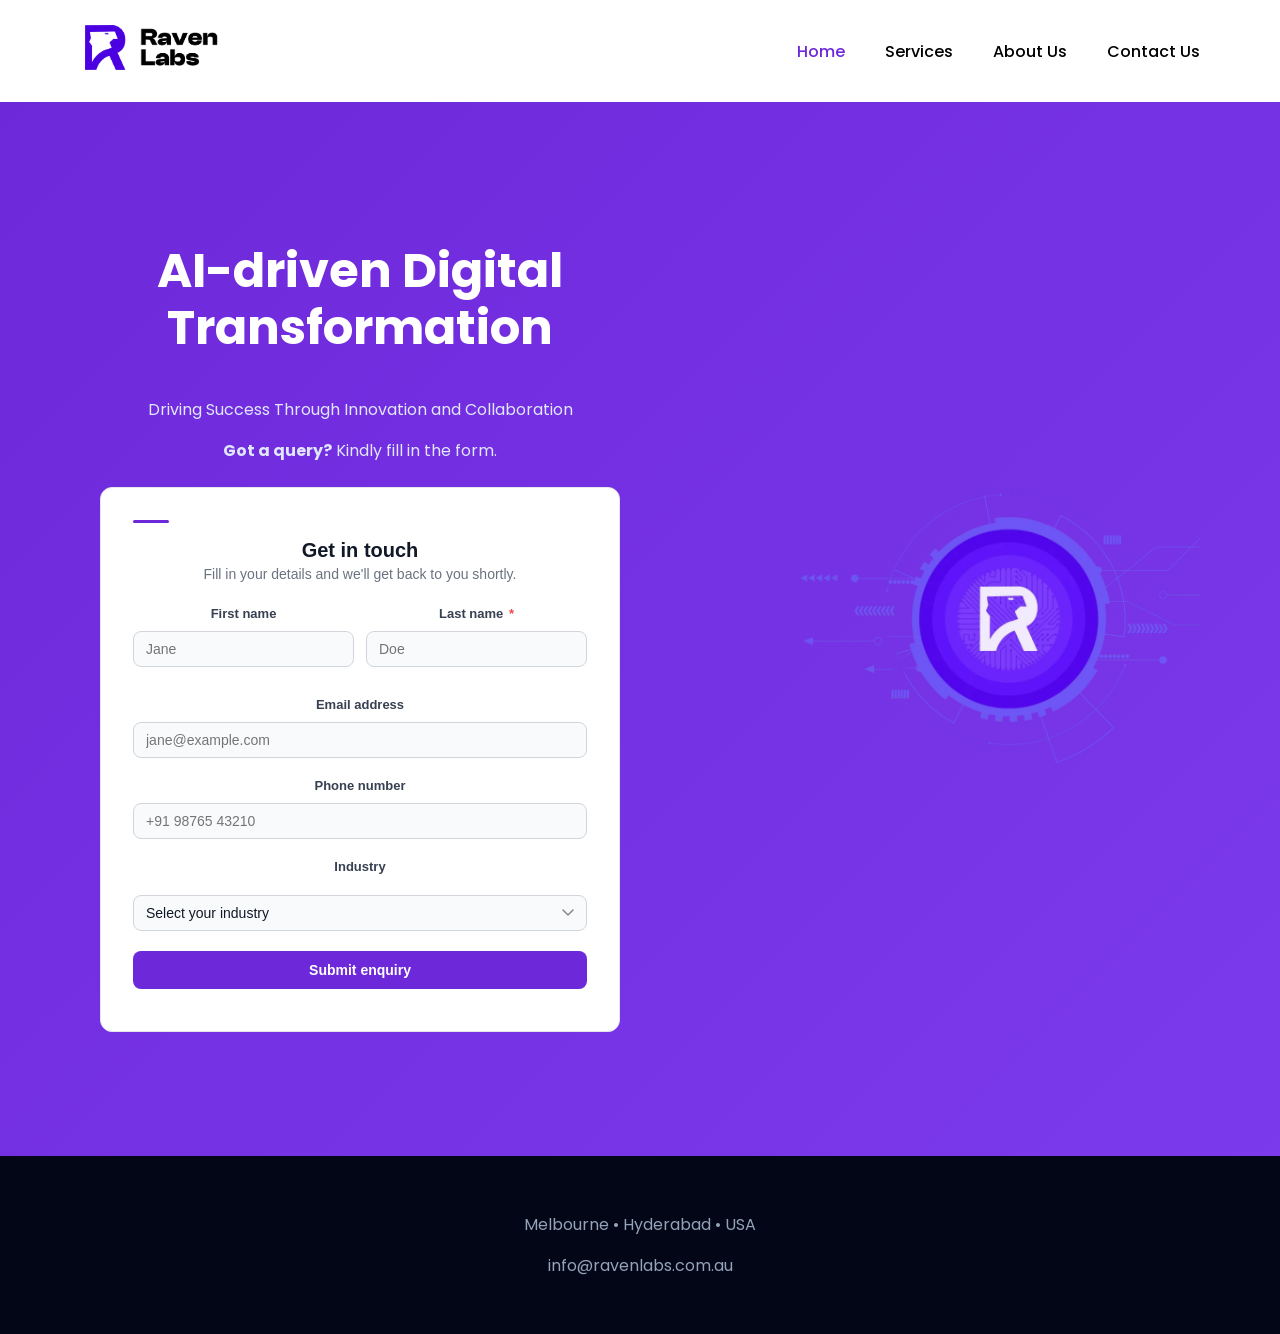
==== index.html @ f1837871 "bot" ====
<!DOCTYPE html>
<html>

<head>
	<title>Raven Demo</title>
	<link rel="stylesheet" href="style.css">
	<link href="https://fonts.googleapis.com/css2?family=Poppins:wght@300;600&display=swap" rel="stylesheet">
</head>



<body>

	<!-- NAVBAR -->

	<nav>
		<div class="logo">
			<img src="Logo-Theme-colors.webp" alt="Raven Labs">
		</div>

		<ul class="nav-links">
			<li><a href="#" class="active">Home</a></li>

			<li class="dropdown">
				<a href="#" onclick="toggleDropdown(event)">Services</a>
				<ul class="dropdown-menu">
					<li><a href="healthcare.html">Healthcare</a></li>
					<li><a href="manufacturing.html">Manufacturing</a></li>
					<li><a href="lawfirms.html">Law Firms</a></li>
					<li><a href="ecommerce.html">E-Commerce</a></li>
					<li><a href="kitchen.html">Kitchen Equipment</a></li>
				</ul>
			</li>

			<li><a href="#">About Us</a></li>
			<li><a href="#">Contact Us</a></li>
		</ul>
	</nav>

	<!-- HERO -->
	<section class="hero">

		<div class="hero-left">
			<h1>AI-driven Digital Transformation</h1>
			<p>Driving Success Through Innovation and Collaboration</p>

			<p class="query"><b>Got a query?</b> Kindly fill in the form.</p>

			<form>
				<!-- Zoho CRM Lead Form — paste this anywhere in your website HTML -->
<style>
  .zf-form-card { background: #ffffff; border: 1px solid #e5e7eb; border-radius: 12px; padding: 2rem; max-width: 520px; margin: 1.5rem auto; font-family: Arial, sans-serif; box-sizing: border-box; }
  .zf-form-card * { box-sizing: border-box; }
  .zf-accent { width: 36px; height: 3px; background: #6D28D9; border-radius: 2px; margin-bottom: 1rem; }
  .zf-form-card h2 { margin: 0 0 4px; font-size: 20px; font-weight: 600; color: #111827; }
  .zf-form-card p.zf-sub { margin: 0 0 1.5rem; font-size: 14px; color: #6b7280; }
  .zf-field { margin-bottom: 1.25rem; }
  .zf-field label { display: block; font-size: 13px; font-weight: 600; color: #374151; margin-bottom: 6px; }
  .zf-field label span { color: #ef4444; margin-left: 2px; }
  .zf-field input[type=text], .zf-field select { width: 100%; padding: 9px 12px; font-size: 14px; border: 1px solid #d1d5db; border-radius: 8px; background: #f9fafb; color: #111827; outline: none; transition: border-color 0.15s, box-shadow 0.15s; appearance: none; -webkit-appearance: none; }
  .zf-field input[type=text]:focus, .zf-field select:focus { border-color: #6D28D9; box-shadow: 0 0 0 3px rgba(109,40,217,0.12); background: #fff; }
  .zf-field select { background-image: url("data:image/svg+xml,%3Csvg xmlns='http://www.w3.org/2000/svg' width='12' height='8' viewBox='0 0 12 8'%3E%3Cpath d='M1 1l5 5 5-5' stroke='%23888' stroke-width='1.5' fill='none' stroke-linecap='round'/%3E%3C/svg%3E"); background-repeat: no-repeat; background-position: right 12px center; background-color: #f9fafb; padding-right: 32px; }
  .zf-row { display: grid; grid-template-columns: 1fr 1fr; gap: 12px; }
  .zf-btn-submit { width: 100%; padding: 11px; background: #6D28D9; color: #fff; border: none; border-radius: 8px; font-size: 14px; font-weight: 600; cursor: pointer; margin-top: 0.5rem; transition: background 0.15s; }
  .zf-btn-submit:hover { background: #5B21B6; }
  .zf-btn-reset { width: 100%; padding: 9px; background: transparent; color: #6b7280; border: 1px solid #d1d5db; border-radius: 8px; font-size: 13px; cursor: pointer; margin-top: 8px; transition: background 0.15s; }
  .zf-btn-reset:hover { background: #f3f4f6; }
  @media (max-width: 480px) { .zf-row { grid-template-columns: 1fr; } .zf-form-card { padding: 1.25rem; } }
</style>

<div class="zf-form-card">
  <div class="zf-accent"></div>
  <h2>Get in touch</h2>
  <p class="zf-sub">Fill in your details and we'll get back to you shortly.</p>

  <form id="webform6976070000010324261" action="https://crm.zoho.com/crm/WebToLeadForm" name="WebToLeads6976070000010324261" method="POST" onsubmit="javascript:document.charset='UTF-8'; return checkMandatory6976070000010324261()" accept-charset="UTF-8">

    <!-- Do not remove these hidden fields -->
    <input type="text" style="display:none;" name="xnQsjsdp" value="dfa534206629fd85b57e1b374f985a4f282f77285b8d33ed7a603dd517b964d3">
    <input type="hidden" name="zc_gad" id="zc_gad" value="">
    <input type="text" style="display:none;" name="xmIwtLD" value="0cc22aebd12147b13a1859302b12f1d914b69fac065db10aa1ee193e8c538a9d60c4f8fa900432744ca69172fd6f84a0">
    <input type="text" style="display:none;" name="actionType" value="TGVhZHM=">
    <input type="text" style="display:none;" name="returnURL" value="null">
    <input type="text" style="display:none;" name="aG9uZXlwb3Q" value="">
    <select style="display:none;" name="LEADCF7" id="LEADCF7">
      <option value="-None-">-None-</option>
      <option selected value="Home">Home</option>
      <option value="Healthcare Page">Healthcare Page</option>
      <option value="Manufacturing Page">Manufacturing Page</option>
      <option value="Law Firms Page">Law Firms Page</option>
      <option value="E- Commerce Page">E- Commerce Page</option>
      <option value="Kitchen Equiptment Page">Kitchen Equiptment Page</option>
    </select>
    <!-- End hidden fields -->

    <div class="zf-row">
      <div class="zf-field">
        <label for="First_Name">First name</label>
        <input type="text" id="First_Name" name="First Name" maxlength="40" placeholder="Jane" aria-label="First Name">
      </div>
      <div class="zf-field">
        <label for="Last_Name">Last name <span>*</span></label>
        <input type="text" id="Last_Name" name="Last Name" maxlength="80" placeholder="Doe" aria-required="true" aria-label="Last Name">
      </div>
    </div>

    <div class="zf-field">
      <label for="Email">Email address</label>
      <input type="text" ftype="email" autocomplete="off" id="Email" name="Email" maxlength="100" placeholder="jane@example.com" aria-label="Email">
    </div>

    <div class="zf-field">
      <label for="Phone">Phone number</label>
      <input type="text" id="Phone" name="Phone" maxlength="30" placeholder="+91 98765 43210" aria-label="Phone">
    </div>

    <div class="zf-field">
      <label for="Industry">Industry</label>
      <select id="Industry" name="Industry" onchange="addAriaSelected6976070000010324261()" aria-label="Industry">
        <option value="-None-">Select your industry</option>
        <option value="General">General</option>
        <option value="Healthcare">Healthcare</option>
        <option value="Manufacturing">Manufacturing</option>
        <option value="Law Firms">Law Firms</option>
        <option value="E - Commerce">E - Commerce</option>
        <option value="Kitchen Equiptment">Kitchen Equipment</option>
      </select>
    </div>

    <input type="submit" id="formsubmit" class="zf-btn-submit" value="Submit enquiry" aria-label="Submit">
    <input type="reset" class="zf-btn-reset" value="Clear form" aria-label="Reset">

  </form>
</div>

<!-- Do not remove this — Analytics Tracking code -->
<script id="wf_anal" src="https://crm.zohopublic.com/crm/WebFormAnalyticsServeServlet?rid=[base64]&tw=b6c89da95e44f6ec3cf64ee7d6e2f720f26706b53f9b4ce77847db92b02a2d92"></script>
<!-- End Analytics Tracking code -->

<script>
function addAriaSelected6976070000010324261() {
  var optionElem = event.target;
  var prev = optionElem.querySelector('[aria-selected=true]');
  if (prev) prev.removeAttribute('aria-selected');
  optionElem.querySelectorAll('option')[optionElem.selectedIndex].ariaSelected = 'true';
}
function validateEmail6976070000010324261() {
  var form = document.forms['WebToLeads6976070000010324261'];
  var emailFld = form.querySelectorAll('[ftype=email]');
  for (var i = 0; i < emailFld.length; i++) {
    var v = emailFld[i].value;
    if (v.replace(/^\s+|\s+$/g, '').length != 0) {
      var at = v.indexOf('@'), dot = v.lastIndexOf('.');
      if (at < 1 || dot < at + 2 || dot + 2 >= v.length) {
        alert('Please enter a valid email address.');
        emailFld[i].focus();
        return false;
      }
    }
  }
  return true;
}
function checkMandatory6976070000010324261() {
  var mnd = ['Last Name'], lbl = ['Last\x20Name'];
  for (var i = 0; i < mnd.length; i++) {
    var f = document.forms['WebToLeads6976070000010324261'][mnd[i]];
    if (f) {
      if (f.value.replace(/^\s+|\s+$/g, '').length == 0) {
        alert(lbl[i] + ' cannot be empty.');
        f.focus();
        return false;
      }
    }
  }
  if (!validateEmail6976070000010324261()) return false;
  document.getElementById('formsubmit').setAttribute('disabled', true);
  return true;
}
</script>
		</form>
		</div>
		</div>

		<div class="hero-right">
			<img src="hero-1.webp" alt="logo">
		</div>

	</section>



	<!-- FOOTER -->
	<footer>
		<p>Melbourne • Hyderabad • USA</p>
		<p>info@ravenlabs.com.au</p>
	</footer>

	<script id="dropdownjs">
		function toggleDropdown(event) {
			event.preventDefault();
			document.querySelector('.dropdown').classList.toggle('active');
		}
	</script>
	<script>window.$zoho = window.$zoho || {}; $zoho.salesiq = $zoho.salesiq || { ready: function () { } }</script>
	<script id="zsiqscript"
		src="https://salesiq.zohopublic.com/widget?wc=siq7ce1866c49eb98763cc8083d2f88cb235b428df9257a3ec9c6a17295b0d6d5cc"
		defer></script>
</body>

</html>
---- style.css ----
body {
  margin: 0;
  font-family: 'Poppins', sans-serif;
  background: #020617;
  color: white;
}

.dropdown {
  position: relative;
}

.dropdown-menu {
  display: none;
  position: absolute;
  top: 100%;
  left: 0;
  background: white;
  width: 220px;
  list-style: none;
  padding: 0;
  margin: 0;
  margin-top: 5px;
  box-shadow: 0 5px 15px rgba(0, 0, 0, 0.2);
  z-index: 1000;
}

.dropdown-menu li {
  padding: 12px;
  border-bottom: 1px solid #eee;
}

.dropdown-menu li a {
  text-decoration: none;
  color: black;
  display: block;
}

.dropdown:hover .dropdown-menu {
  display: block;
}

/* NAV */
nav {
  display: flex;
  justify-content: space-between;
  align-items: center;
  padding: 20px 80px;
  background: white
}

/* HERO */
.hero {
  display: flex;
  justify-content: space-between;
  align-items: center;
  padding: 100px 80px;
  background: linear-gradient(135deg, #6d28d9, #7c3aed);
  color: white;
}

/* LEFT */
.hero-left {
  width: 50%;
}

.hero-left h1 {
  font-size: 48px;
  line-height: 1.2;
}

.hero-left p {
  margin-top: 15px;
  color: #e0e7ff;
}

.query {
  margin-top: 20px;
}

/* FORM */
.row {
  display: flex;
  gap: 20px;
  margin-top: 20px;
}

input,
select {
  padding: 15px;
  border-radius: 25px;
  border: none;
  width: 100%;
}

select {
  margin-top: 15px;
}

/* BUTTON */
button {
  margin-top: 20px;
  padding: 15px;
  width: 100%;
  background: black;
  color: white;
  border-radius: 25px;
  border: none;
}

/* RIGHT */
.hero-right img {
  width: 400px;
  opacity: 0.9;
}

/* SECTIONS */
section {
  padding: 100px 20px;
  text-align: center;
}

/* CARDS */
.cards {
  display: flex;
  justify-content: center;
  gap: 30px;
  flex-wrap: wrap;
}

.card {
  background: rgba(255, 255, 255, 0.05);
  backdrop-filter: blur(15px);
  padding: 40px;
  width: 240px;
  border-radius: 15px;
  border: 1px solid rgba(255, 255, 255, 0.1);
  transition: 0.3s;
}

.card:hover {
  transform: translateY(-10px);
}

/* STATS */
.stats {
  display: flex;
  justify-content: space-around;
  color: #f97316;
}

/* CTA */
.cta {
  background: #0f172a;
}

.logo img {
  height: 45px;
  background: white;
  padding: 5px;
  border-radius: 5px;
}

/* FORM */
input {
  display: block;
  margin: 10px auto;
  padding: 12px;
  width: 260px;
  border-radius: 6px;
  border: none;
}

/* FOOTER */
footer {
  text-align: center;
  padding: 40px;
  color: #94a3b8;
}

:root {
  --primary: #ff6a00;
  --secondary: #ff8c42;
}

button {
  background: linear-gradient(135deg, var(--primary), var(--secondary));
}

button {
  box-shadow: 0 10px 30px rgba(255, 106, 0, 0.3);
}

/* LINKS */
.nav-links {
  display: flex;
  gap: 40px;
}

.nav-links a {
  text-decoration: none;
  color: black;
  font-size: 16px;
  font-weight: 500;
}

/* ACTIVE (Home in purple) */
.nav-links .active {
  color: #6d28d9;
}

.nav-links {
  display: flex;
  gap: 40px;
  list-style: none;
  margin: 0;
  padding: 0;
}

.nav-links li {
  position: relative;
}

.features {
  padding: 80px 20px;
}

.feature-box {
  background: rgba(255, 255, 255, 0.05);
  border-radius: 15px;
  padding: 30px;
  margin: 20px auto;
  max-width: 600px;
  text-align: left;
  border: 1px solid rgba(255, 255, 255, 0.1);
}

.feature-box h3 {
  margin-bottom: 10px;
}

.feature-box p {
  color: #cbd5f5;
}


.hero2 {
  background: linear-gradient(135deg, #6d28d9, #7c3aed);
  padding: 120px 80px;
}

.hero-content h1 {
  font-size: 60px;
  max-width: 700px;
}

.hero-content p {
  max-width: 600px;
  margin-top: 20px;
}

.tag {
  background: rgba(255, 255, 255, 0.2);
  padding: 8px 15px;
  border-radius: 20px;
}

.badges span {
  background: rgba(255, 255, 255, 0.2);
  padding: 10px;
  margin: 10px;
  display: inline-block;
  border-radius: 20px;
}

/* GRID */
.grid-section {
  padding: 80px;
  text-align: center;
}

.grid {
  display: grid;
  grid-template-columns: repeat(3, 1fr);
  gap: 30px;
  margin-top: 40px;
}

.box {
  background: white;
  /* 🔥 main change */
  padding: 30px;
  border-radius: 15px;
  text-align: left;
  border: 1px solid #e5e7eb;
  box-shadow: 0 4px 20px rgba(0, 0, 0, 0.08);
  transition: 0.3s;
}

.box:hover {
  transform: translateY(-5px);
}

/* SPLIT */
.split {
  display: flex;
  padding: 80px;
  gap: 50px;
}

.left {
  width: 50%;
}

.right {
  width: 50%;
}

.right form input,
.right textarea {
  width: 100%;
  margin: 10px 0;
  padding: 12px;
}

.hero2 {
  background: linear-gradient(135deg, #6d28d9, #7c3aed);
  padding: 120px 20px;
  display: flex;
  justify-content: center;
  align-items: center;
  text-align: center;
}

.hero-content {
  max-width: 800px;
  margin: auto;
}

.hero-content h1 {
  font-size: 60px;
  line-height: 1.2;
  margin-bottom: 20px;
}

.hero-content p {
  margin: auto;
}

.box h3 {
  color: #111827;
  /* dark text */
}

.box p {
  color: #6b7280;
  /* grey text */
}

.grid-section {
  background: #f9fafb;
  /* light grey bg like image */
  padding: 80px;
}

.grid-section h2 {
  color: #111;
}

.grid-section span {
  color: #6d28d9;
  /* purple word */
}

.split {
  display: flex;
  padding: 100px 80px;
  gap: 60px;
  background: linear-gradient(to right, #f8fafc, #ede9fe);
}

.left {
  width: 50%;
}

.left h2 {
  font-size: 40px;
  color: #111;
}

.left h2 span {
  color: #6d28d9;
}

.left p {
  margin: 20px 0;
  color: #6b7280;
  line-height: 1.6;
}

.left ul {
  list-style: none;
  padding: 0;
}

.left ul li {
  margin: 15px 0;
  color: #111;
  font-size: 16px;
}

.left ul li::before {
  content: "✔";
  color: #6d28d9;
  margin-right: 10px;
}

.right {
  width: 50%;
  background: white;
  padding: 40px;
  border-radius: 15px;
  box-shadow: 0 10px 30px rgba(0, 0, 0, 0.1);
}

.right h2 {
  color: #111;
  margin-bottom: 20px;
}

.right input,
.right textarea {
  width: 100%;
  margin: 12px 0;
  padding: 14px;
  border-radius: 10px;
  border: 1px solid #ddd;
}

.right textarea {
  height: 120px;
}

.right button {
  width: 100%;
  margin-top: 20px;
  padding: 15px;
  border-radius: 30px;
  background: linear-gradient(135deg, #f97316, #fb923c);
  color: white;
}

.left {
  color: #111;
  /* 🔥 force dark text */
}

.left h2 {
  color: #111;
}

.left p {
  color: #6b7280;
}

.left ul li {
  color: #111;
}

.split {
  color: #111;
  /* override white text */
}



select {
  width: 100%;
  padding: 14px;
  border-radius: 25px;
  border: none;
  outline: none;
  font-size: 14px;
  background: #fff;
  color: #333;
}

/* Container */
#crmWebToEntityForm {
  background: transparent !important;
  padding: 0 !important;
  box-shadow: none !important;
  max-width: 800px;
  margin: auto;
}

/* Hide labels */
.zcwf_col_lab {
  display: none !important;
}

/* Row fix */
.zcwf_row {
  display: flex !important;
  gap: 20px;
  margin-bottom: 20px !important;
}

/* Two column layout */
.zcwf_row:nth-child(1),
.zcwf_row:nth-child(2) {
  display: flex !important;
}

/* Each field half width */
.zcwf_row:nth-child(1) .zcwf_col_fld,
.zcwf_row:nth-child(2) .zcwf_col_fld {
  width: 50% !important;
}

/* Remaining fields full width */
.zcwf_row:nth-child(n+3) .zcwf_col_fld {
  width: 100% !important;
}

/* Inputs */
.zcwf_col_fld input,
.zcwf_col_fld_slt,
.zcwf_col_fld textarea {
  width: 100% !important;
  padding: 16px !important;
  border-radius: 40px !important;
  border: none !important;
  background: #e6e6e6 !important;
  font-size: 14px;
}

/* Button */
.formsubmit.zcwf_button {
  display: block;
  margin: 30px auto;
  padding: 14px 30px;
  border-radius: 30px;
  background: linear-gradient(135deg, #6a00ff, #a100ff);
  color: white;
  border: none;
}

/* Hide reset */
input[type="reset"] {
  display: none !important;
}
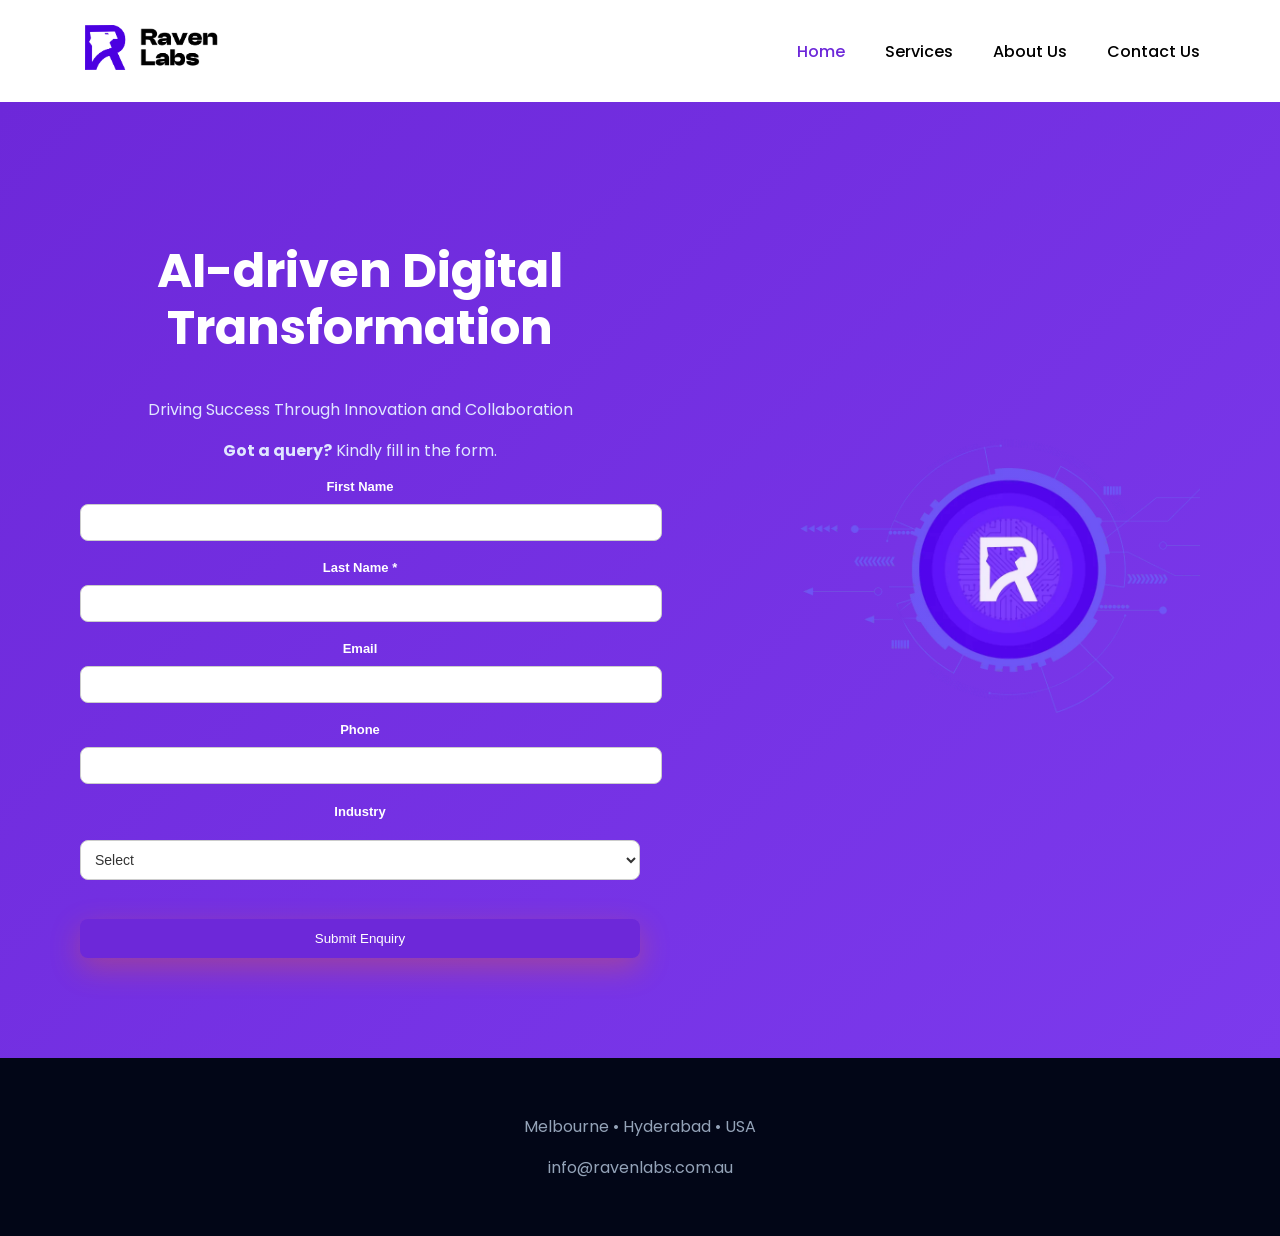
==== commit 51e1edd0: "bot" ====
--- a/index.html
+++ b/index.html
@@ -47,133 +47,94 @@
 			<p class="query"><b>Got a query?</b> Kindly fill in the form.</p>
 
 			<form>
-				<!-- Zoho CRM Lead Form — paste this anywhere in your website HTML -->
-<style>
-  .zf-form-card { background: #ffffff; border: 1px solid #e5e7eb; border-radius: 12px; padding: 2rem; max-width: 520px; margin: 1.5rem auto; font-family: Arial, sans-serif; box-sizing: border-box; }
-  .zf-form-card * { box-sizing: border-box; }
-  .zf-accent { width: 36px; height: 3px; background: #6D28D9; border-radius: 2px; margin-bottom: 1rem; }
-  .zf-form-card h2 { margin: 0 0 4px; font-size: 20px; font-weight: 600; color: #111827; }
-  .zf-form-card p.zf-sub { margin: 0 0 1.5rem; font-size: 14px; color: #6b7280; }
-  .zf-field { margin-bottom: 1.25rem; }
-  .zf-field label { display: block; font-size: 13px; font-weight: 600; color: #374151; margin-bottom: 6px; }
-  .zf-field label span { color: #ef4444; margin-left: 2px; }
-  .zf-field input[type=text], .zf-field select { width: 100%; padding: 9px 12px; font-size: 14px; border: 1px solid #d1d5db; border-radius: 8px; background: #f9fafb; color: #111827; outline: none; transition: border-color 0.15s, box-shadow 0.15s; appearance: none; -webkit-appearance: none; }
-  .zf-field input[type=text]:focus, .zf-field select:focus { border-color: #6D28D9; box-shadow: 0 0 0 3px rgba(109,40,217,0.12); background: #fff; }
-  .zf-field select { background-image: url("data:image/svg+xml,%3Csvg xmlns='http://www.w3.org/2000/svg' width='12' height='8' viewBox='0 0 12 8'%3E%3Cpath d='M1 1l5 5 5-5' stroke='%23888' stroke-width='1.5' fill='none' stroke-linecap='round'/%3E%3C/svg%3E"); background-repeat: no-repeat; background-position: right 12px center; background-color: #f9fafb; padding-right: 32px; }
-  .zf-row { display: grid; grid-template-columns: 1fr 1fr; gap: 12px; }
-  .zf-btn-submit { width: 100%; padding: 11px; background: #6D28D9; color: #fff; border: none; border-radius: 8px; font-size: 14px; font-weight: 600; cursor: pointer; margin-top: 0.5rem; transition: background 0.15s; }
-  .zf-btn-submit:hover { background: #5B21B6; }
-  .zf-btn-reset { width: 100%; padding: 9px; background: transparent; color: #6b7280; border: 1px solid #d1d5db; border-radius: 8px; font-size: 13px; cursor: pointer; margin-top: 8px; transition: background 0.15s; }
-  .zf-btn-reset:hover { background: #f3f4f6; }
-  @media (max-width: 480px) { .zf-row { grid-template-columns: 1fr; } .zf-form-card { padding: 1.25rem; } }
+				<style>
+  .zf-form-card {
+    background: #ffffff;
+    border: 1px solid #e5e7eb;
+    border-radius: 12px;
+    padding: 2rem;
+    max-width: 520px;
+    margin: 1.5rem auto;
+    font-family: Arial, sans-serif;
+  }
+  .zf-field { margin-bottom: 1.2rem; }
+  .zf-field label { font-size: 13px; font-weight: 600; display: block; margin-bottom: 6px; }
+  .zf-field input, .zf-field select {
+    width: 100%;
+    padding: 10px;
+    border-radius: 8px;
+    border: 1px solid #ccc;
+  }
+  .zf-btn-submit {
+    width: 100%;
+    padding: 12px;
+    background: #6D28D9;
+    color: white;
+    border: none;
+    border-radius: 8px;
+    cursor: pointer;
+  }
 </style>
 
-<div class="zf-form-card">
-  <div class="zf-accent"></div>
-  <h2>Get in touch</h2>
-  <p class="zf-sub">Fill in your details and we'll get back to you shortly.</p>
+<form action="https://crm.zoho.com/crm/WebToLeadForm"
+method="POST"
+onsubmit="return checkMandatory6976070000010324261()">
 
-  <form id="webform6976070000010324261" action="https://crm.zoho.com/crm/WebToLeadForm" name="WebToLeads6976070000010324261" method="POST" onsubmit="javascript:document.charset='UTF-8'; return checkMandatory6976070000010324261()" accept-charset="UTF-8">
+  <!-- 🔴 ORIGINAL ZOHO HIDDEN FIELDS (DO NOT TOUCH) -->
+  <input type="hidden" name="xnQsjsdp" value="8cc4622a40f4c49b814b4470dacf884339a00c8d3895070cfbf33cf2bc52e76c">
+  <input type="hidden" name="xmIwtLD" value="e771c5cc292a270f08e709acd88530eb6a066b8843f259b409f065b93054b154c3e5cee5daa8ef8ed754656fdfe1a726">
+  <input type="hidden" name="actionType" value="TGVhZHM=">
+  <input type="hidden" name="returnURL" value="https://yourwebsite.com/thank-you.html">
+  <input type="hidden" name="zc_gad" value="">
+  <input type="hidden" name="aG9uZXlwb3Q" value="">
 
-    <!-- Do not remove these hidden fields -->
-    <input type="text" style="display:none;" name="xnQsjsdp" value="dfa534206629fd85b57e1b374f985a4f282f77285b8d33ed7a603dd517b964d3">
-    <input type="hidden" name="zc_gad" id="zc_gad" value="">
-    <input type="text" style="display:none;" name="xmIwtLD" value="0cc22aebd12147b13a1859302b12f1d914b69fac065db10aa1ee193e8c538a9d60c4f8fa900432744ca69172fd6f84a0">
-    <input type="text" style="display:none;" name="actionType" value="TGVhZHM=">
-    <input type="text" style="display:none;" name="returnURL" value="null">
-    <input type="text" style="display:none;" name="aG9uZXlwb3Q" value="">
-    <select style="display:none;" name="LEADCF7" id="LEADCF7">
-      <option value="-None-">-None-</option>
-      <option selected value="Home">Home</option>
-      <option value="Healthcare Page">Healthcare Page</option>
-      <option value="Manufacturing Page">Manufacturing Page</option>
-      <option value="Law Firms Page">Law Firms Page</option>
-      <option value="E- Commerce Page">E- Commerce Page</option>
-      <option value="Kitchen Equiptment Page">Kitchen Equiptment Page</option>
+  <!-- Hidden Source -->
+  <input type="hidden" name="LEADCF7" value="Home">
+
+  <div class="zf-field">
+    <label>First Name</label>
+    <input type="text" name="First Name">
+  </div>
+
+  <div class="zf-field">
+    <label>Last Name *</label>
+    <input type="text" name="Last Name" required>
+  </div>
+
+  <div class="zf-field">
+    <label>Email</label>
+    <input type="text" name="Email">
+  </div>
+
+  <div class="zf-field">
+    <label>Phone</label>
+    <input type="text" name="Phone">
+  </div>
+
+  <div class="zf-field">
+    <label>Industry</label>
+    <select name="Industry">
+      <option value="-None-">Select</option>
+      <option value="General">General</option>
+      <option value="Healthcare">Healthcare</option>
+      <option value="Manufacturing">Manufacturing</option>
+      <option value="Law Firms">Law Firms</option>
+      <option value="E - Commerce">E - Commerce</option>
+      <option value="Kitchen Equiptment">Kitchen Equipment</option>
     </select>
-    <!-- End hidden fields -->
+  </div>
 
-    <div class="zf-row">
-      <div class="zf-field">
-        <label for="First_Name">First name</label>
-        <input type="text" id="First_Name" name="First Name" maxlength="40" placeholder="Jane" aria-label="First Name">
-      </div>
-      <div class="zf-field">
-        <label for="Last_Name">Last name <span>*</span></label>
-        <input type="text" id="Last_Name" name="Last Name" maxlength="80" placeholder="Doe" aria-required="true" aria-label="Last Name">
-      </div>
-    </div>
+  <button type="submit" class="zf-btn-submit">Submit Enquiry</button>
 
-    <div class="zf-field">
-      <label for="Email">Email address</label>
-      <input type="text" ftype="email" autocomplete="off" id="Email" name="Email" maxlength="100" placeholder="jane@example.com" aria-label="Email">
-    </div>
-
-    <div class="zf-field">
-      <label for="Phone">Phone number</label>
-      <input type="text" id="Phone" name="Phone" maxlength="30" placeholder="+91 98765 43210" aria-label="Phone">
-    </div>
-
-    <div class="zf-field">
-      <label for="Industry">Industry</label>
-      <select id="Industry" name="Industry" onchange="addAriaSelected6976070000010324261()" aria-label="Industry">
-        <option value="-None-">Select your industry</option>
-        <option value="General">General</option>
-        <option value="Healthcare">Healthcare</option>
-        <option value="Manufacturing">Manufacturing</option>
-        <option value="Law Firms">Law Firms</option>
-        <option value="E - Commerce">E - Commerce</option>
-        <option value="Kitchen Equiptment">Kitchen Equipment</option>
-      </select>
-    </div>
-
-    <input type="submit" id="formsubmit" class="zf-btn-submit" value="Submit enquiry" aria-label="Submit">
-    <input type="reset" class="zf-btn-reset" value="Clear form" aria-label="Reset">
-
-  </form>
-</div>
-
-<!-- Do not remove this — Analytics Tracking code -->
-<script id="wf_anal" src="https://crm.zohopublic.com/crm/WebFormAnalyticsServeServlet?rid=[base64]&tw=b6c89da95e44f6ec3cf64ee7d6e2f720f26706b53f9b4ce77847db92b02a2d92"></script>
-<!-- End Analytics Tracking code -->
+</form>
 
 <script>
-function addAriaSelected6976070000010324261() {
-  var optionElem = event.target;
-  var prev = optionElem.querySelector('[aria-selected=true]');
-  if (prev) prev.removeAttribute('aria-selected');
-  optionElem.querySelectorAll('option')[optionElem.selectedIndex].ariaSelected = 'true';
-}
-function validateEmail6976070000010324261() {
-  var form = document.forms['WebToLeads6976070000010324261'];
-  var emailFld = form.querySelectorAll('[ftype=email]');
-  for (var i = 0; i < emailFld.length; i++) {
-    var v = emailFld[i].value;
-    if (v.replace(/^\s+|\s+$/g, '').length != 0) {
-      var at = v.indexOf('@'), dot = v.lastIndexOf('.');
-      if (at < 1 || dot < at + 2 || dot + 2 >= v.length) {
-        alert('Please enter a valid email address.');
-        emailFld[i].focus();
-        return false;
-      }
-    }
+function checkMandatory6976070000010324261() {
+  var lastName = document.querySelector('[name="Last Name"]');
+  if (!lastName.value.trim()) {
+    alert("Last Name is required");
+    return false;
   }
-  return true;
-}
-function checkMandatory6976070000010324261() {
-  var mnd = ['Last Name'], lbl = ['Last\x20Name'];
-  for (var i = 0; i < mnd.length; i++) {
-    var f = document.forms['WebToLeads6976070000010324261'][mnd[i]];
-    if (f) {
-      if (f.value.replace(/^\s+|\s+$/g, '').length == 0) {
-        alert(lbl[i] + ' cannot be empty.');
-        f.focus();
-        return false;
-      }
-    }
-  }
-  if (!validateEmail6976070000010324261()) return false;
-  document.getElementById('formsubmit').setAttribute('disabled', true);
   return true;
 }
 </script>
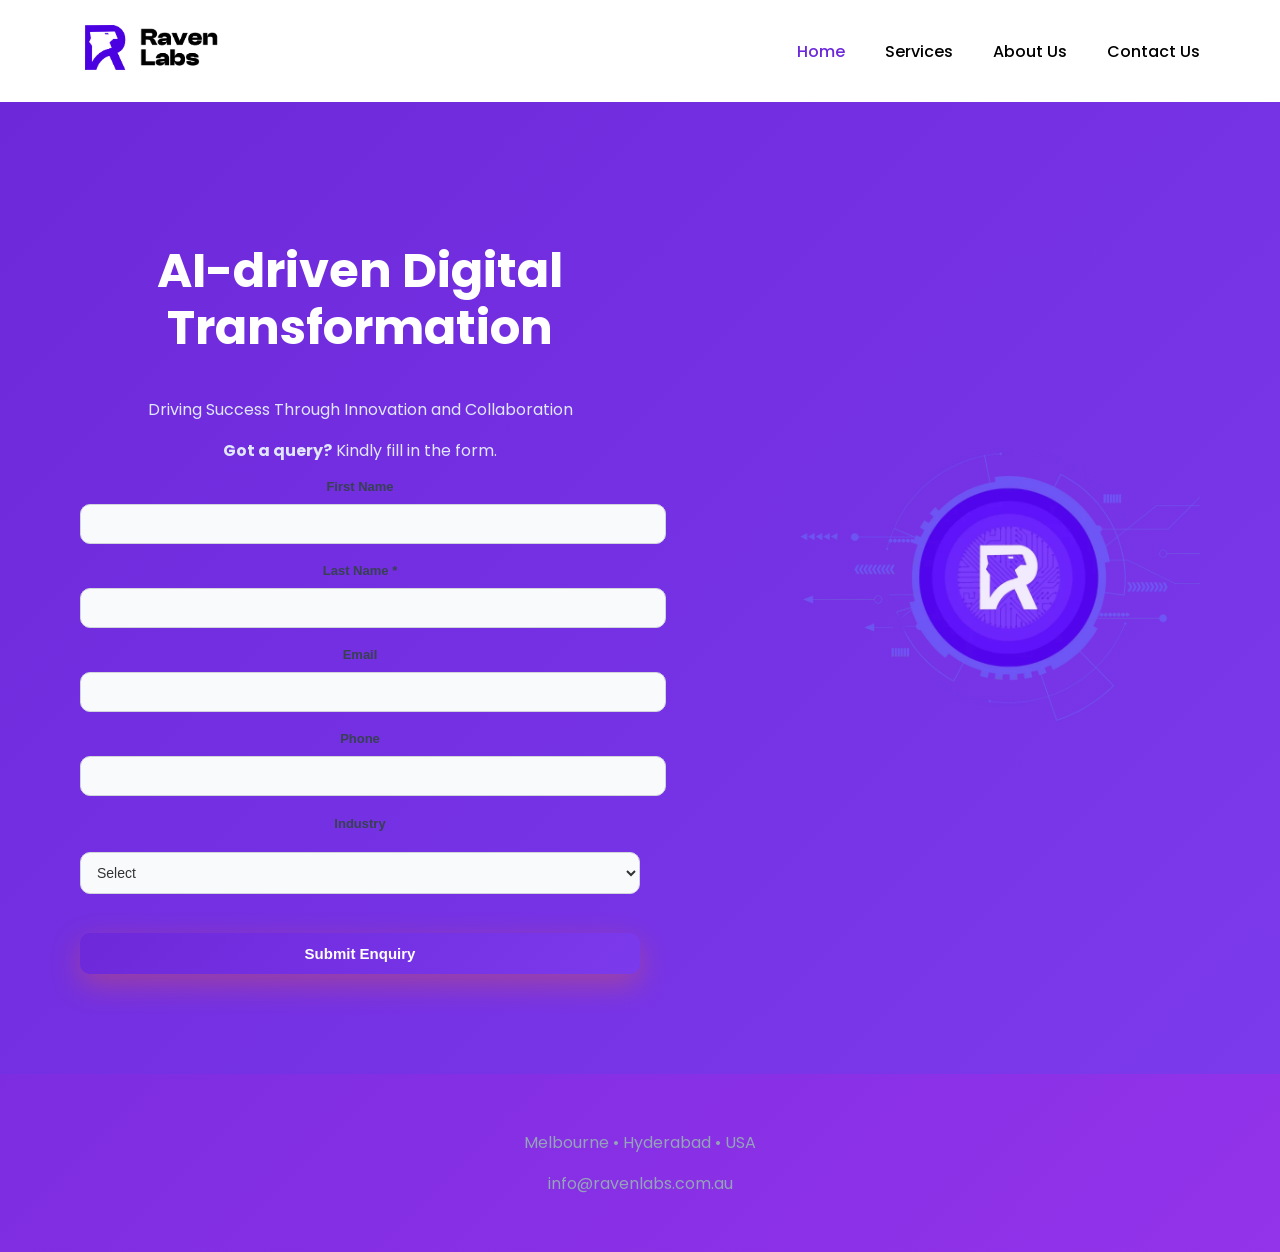
==== commit c2927b7f: "bot" ====
--- a/index.html
+++ b/index.html
@@ -48,32 +48,75 @@
 
 			<form>
 				<style>
-  .zf-form-card {
-    background: #ffffff;
-    border: 1px solid #e5e7eb;
-    border-radius: 12px;
-    padding: 2rem;
-    max-width: 520px;
-    margin: 1.5rem auto;
-    font-family: Arial, sans-serif;
-  }
-  .zf-field { margin-bottom: 1.2rem; }
-  .zf-field label { font-size: 13px; font-weight: 600; display: block; margin-bottom: 6px; }
-  .zf-field input, .zf-field select {
-    width: 100%;
-    padding: 10px;
-    border-radius: 8px;
-    border: 1px solid #ccc;
-  }
-  .zf-btn-submit {
-    width: 100%;
-    padding: 12px;
-    background: #6D28D9;
-    color: white;
-    border: none;
-    border-radius: 8px;
-    cursor: pointer;
-  }
+body {
+  background: linear-gradient(135deg, #6D28D9, #9333EA);
+  font-family: 'Poppins', sans-serif;
+}
+
+.zf-form-card {
+  background: #ffffff;
+  border-radius: 16px;
+  padding: 2rem;
+  max-width: 500px;
+  margin: 60px auto;
+  box-shadow: 0 10px 30px rgba(0,0,0,0.15);
+}
+
+.zf-form-card h2 {
+  text-align: center;
+  margin-bottom: 1.5rem;
+  font-size: 22px;
+  color: #111827;
+}
+
+.zf-field {
+  margin-bottom: 1.2rem;
+}
+
+.zf-field label {
+  font-size: 13px;
+  font-weight: 600;
+  color: #374151;
+  margin-bottom: 6px;
+  display: block;
+}
+
+.zf-field input,
+.zf-field select {
+  width: 100%;
+  padding: 11px 12px;
+  border-radius: 10px;
+  border: 1px solid #d1d5db;
+  background: #f9fafb;
+  font-size: 14px;
+  transition: all 0.2s ease;
+}
+
+.zf-field input:focus,
+.zf-field select:focus {
+  border-color: #6D28D9;
+  background: #ffffff;
+  box-shadow: 0 0 0 3px rgba(109,40,217,0.15);
+  outline: none;
+}
+
+.zf-btn-submit {
+  width: 100%;
+  padding: 12px;
+  border-radius: 10px;
+  border: none;
+  background: linear-gradient(135deg, #6D28D9, #7C3AED);
+  color: #fff;
+  font-weight: 600;
+  font-size: 15px;
+  cursor: pointer;
+  transition: all 0.2s ease;
+}
+
+.zf-btn-submit:hover {
+  transform: translateY(-1px);
+  box-shadow: 0 6px 15px rgba(109,40,217,0.3);
+}
 </style>
 
 <form action="https://crm.zoho.com/crm/WebToLeadForm"
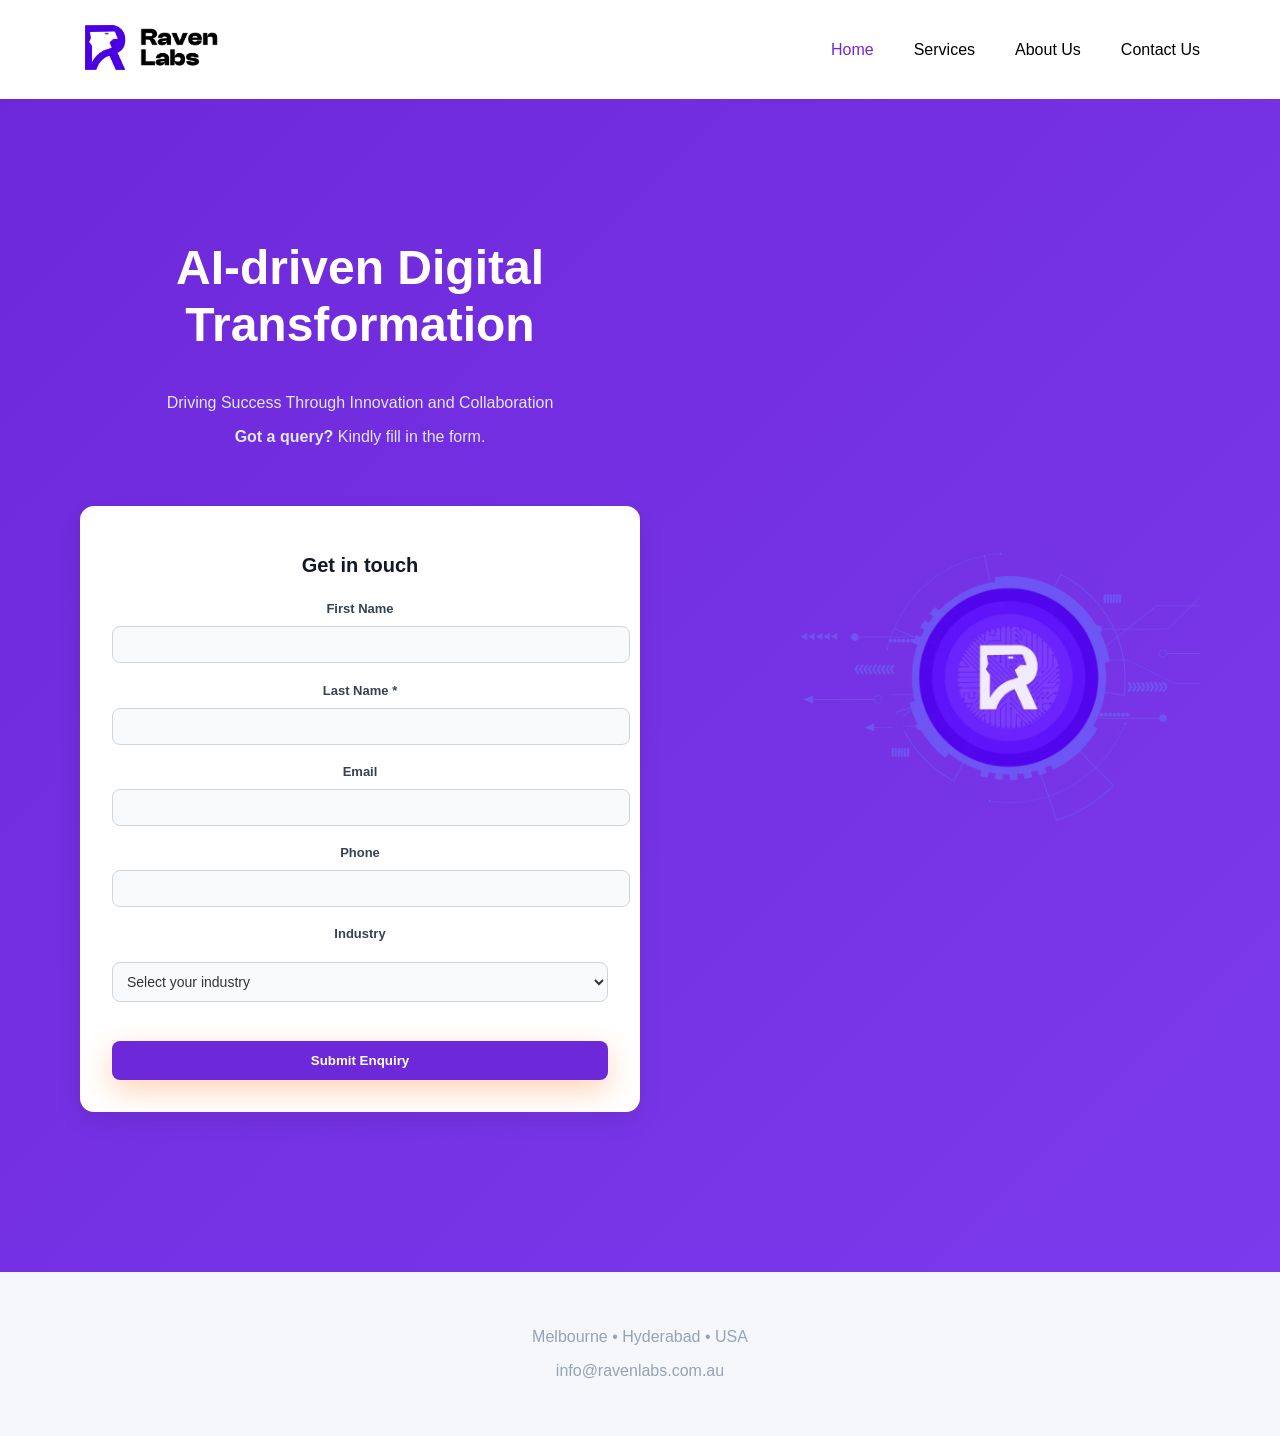
==== commit 5fdc83bc: "bot" ====
--- a/index.html
+++ b/index.html
@@ -48,128 +48,128 @@
 
 			<form>
 				<style>
-body {
-  background: linear-gradient(135deg, #6D28D9, #9333EA);
-  font-family: 'Poppins', sans-serif;
+  body {
+    background: #f5f7fb;
+    font-family: Arial, sans-serif;
+  }
+
+  .zf-form-card {
+    background: #ffffff;
+    border-radius: 14px;
+    padding: 2rem;
+    max-width: 520px;
+    margin: 60px auto;
+    box-shadow: 0 10px 25px rgba(0,0,0,0.08);
+  }
+
+  .zf-form-card h2 {
+    margin-bottom: 1.5rem;
+    font-size: 20px;
+    color: #111827;
+  }
+
+  .zf-field {
+    margin-bottom: 1.2rem;
+  }
+
+  .zf-field label {
+    font-size: 13px;
+    font-weight: 600;
+    color: #374151;
+    margin-bottom: 6px;
+    display: block;
+  }
+
+  .zf-field input,
+  .zf-field select {
+    width: 100%;
+    padding: 10px;
+    border-radius: 8px;
+    border: 1px solid #d1d5db;
+    background: #f9fafb;
+  }
+
+  .zf-field input:focus,
+  .zf-field select:focus {
+    border-color: #6D28D9;
+    background: #fff;
+    outline: none;
+  }
+
+  .zf-btn-submit {
+    width: 100%;
+    padding: 12px;
+    background: #6D28D9;
+    color: white;
+    border: none;
+    border-radius: 8px;
+    font-weight: 600;
+    cursor: pointer;
+  }
+</style>
+
+<div class="zf-form-card">
+  <h2>Get in touch</h2>
+
+  <form action="https://crm.zoho.com/crm/WebToLeadForm"
+        method="POST"
+        onsubmit="return checkMandatory()">
+
+    <!-- ZOHO HIDDEN FIELDS -->
+    <input type="hidden" name="xnQsjsdp" value="8cc4622a40f4c49b814b4470dacf884339a00c8d3895070cfbf33cf2bc52e76c">
+    <input type="hidden" name="xmIwtLD" value="e771c5cc292a270f08e709acd88530eb6a066b8843f259b409f065b93054b154c3e5cee5daa8ef8ed754656fdfe1a726">
+    <input type="hidden" name="actionType" value="TGVhZHM=">
+    <input type="hidden" name="zc_gad" value="">
+    <input type="hidden" name="aG9uZXlwb3Q" value="">
+    <input type="hidden" name="LEADCF7" value="Home">
+
+    <div class="zf-field">
+      <label>First Name</label>
+      <input type="text" name="First Name">
+    </div>
+
+    <div class="zf-field">
+      <label>Last Name *</label>
+      <input type="text" name="Last Name" required>
+    </div>
+
+    <div class="zf-field">
+      <label>Email</label>
+      <input type="text" name="Email">
+    </div>
+
+    <div class="zf-field">
+      <label>Phone</label>
+      <input type="text" name="Phone">
+    </div>
+
+    <div class="zf-field">
+      <label>Industry</label>
+      <select name="Industry">
+        <option value="-None-">Select your industry</option>
+        <option value="General">General</option>
+        <option value="Healthcare">Healthcare</option>
+        <option value="Manufacturing">Manufacturing</option>
+        <option value="Law Firms">Law Firms</option>
+        <option value="E - Commerce">E - Commerce</option>
+        <option value="Kitchen Equiptment">Kitchen Equipment</option>
+      </select>
+    </div>
+
+    <button type="submit" class="zf-btn-submit">Submit Enquiry</button>
+  </form>
+</div>
+
+<script>
+function checkMandatory() {
+  var lastName = document.querySelector('[name="Last Name"]');
+  if (!lastName.value.trim()) {
+    alert("Last Name is required");
+    return false;
+  }
+  return true;
 }
-
-.zf-form-card {
-  background: #ffffff;
-  border-radius: 16px;
-  padding: 2rem;
-  max-width: 500px;
-  margin: 60px auto;
-  box-shadow: 0 10px 30px rgba(0,0,0,0.15);
-}
-
-.zf-form-card h2 {
-  text-align: center;
-  margin-bottom: 1.5rem;
-  font-size: 22px;
-  color: #111827;
-}
-
-.zf-field {
-  margin-bottom: 1.2rem;
-}
-
-.zf-field label {
-  font-size: 13px;
-  font-weight: 600;
-  color: #374151;
-  margin-bottom: 6px;
-  display: block;
-}
-
-.zf-field input,
-.zf-field select {
-  width: 100%;
-  padding: 11px 12px;
-  border-radius: 10px;
-  border: 1px solid #d1d5db;
-  background: #f9fafb;
-  font-size: 14px;
-  transition: all 0.2s ease;
-}
-
-.zf-field input:focus,
-.zf-field select:focus {
-  border-color: #6D28D9;
-  background: #ffffff;
-  box-shadow: 0 0 0 3px rgba(109,40,217,0.15);
-  outline: none;
-}
-
-.zf-btn-submit {
-  width: 100%;
-  padding: 12px;
-  border-radius: 10px;
-  border: none;
-  background: linear-gradient(135deg, #6D28D9, #7C3AED);
-  color: #fff;
-  font-weight: 600;
-  font-size: 15px;
-  cursor: pointer;
-  transition: all 0.2s ease;
-}
-
-.zf-btn-submit:hover {
-  transform: translateY(-1px);
-  box-shadow: 0 6px 15px rgba(109,40,217,0.3);
-}
-</style>
-
-<form action="https://crm.zoho.com/crm/WebToLeadForm"
-method="POST"
-onsubmit="return checkMandatory6976070000010324261()">
-
-  <!-- 🔴 ORIGINAL ZOHO HIDDEN FIELDS (DO NOT TOUCH) -->
-  <input type="hidden" name="xnQsjsdp" value="8cc4622a40f4c49b814b4470dacf884339a00c8d3895070cfbf33cf2bc52e76c">
-  <input type="hidden" name="xmIwtLD" value="e771c5cc292a270f08e709acd88530eb6a066b8843f259b409f065b93054b154c3e5cee5daa8ef8ed754656fdfe1a726">
-  <input type="hidden" name="actionType" value="TGVhZHM=">
-  <input type="hidden" name="returnURL" value="https://yourwebsite.com/thank-you.html">
-  <input type="hidden" name="zc_gad" value="">
-  <input type="hidden" name="aG9uZXlwb3Q" value="">
-
-  <!-- Hidden Source -->
-  <input type="hidden" name="LEADCF7" value="Home">
-
-  <div class="zf-field">
-    <label>First Name</label>
-    <input type="text" name="First Name">
-  </div>
-
-  <div class="zf-field">
-    <label>Last Name *</label>
-    <input type="text" name="Last Name" required>
-  </div>
-
-  <div class="zf-field">
-    <label>Email</label>
-    <input type="text" name="Email">
-  </div>
-
-  <div class="zf-field">
-    <label>Phone</label>
-    <input type="text" name="Phone">
-  </div>
-
-  <div class="zf-field">
-    <label>Industry</label>
-    <select name="Industry">
-      <option value="-None-">Select</option>
-      <option value="General">General</option>
-      <option value="Healthcare">Healthcare</option>
-      <option value="Manufacturing">Manufacturing</option>
-      <option value="Law Firms">Law Firms</option>
-      <option value="E - Commerce">E - Commerce</option>
-      <option value="Kitchen Equiptment">Kitchen Equipment</option>
-    </select>
-  </div>
-
-  <button type="submit" class="zf-btn-submit">Submit Enquiry</button>
-
-</form>
+</script>
 
 <script>
 function checkMandatory6976070000010324261() {
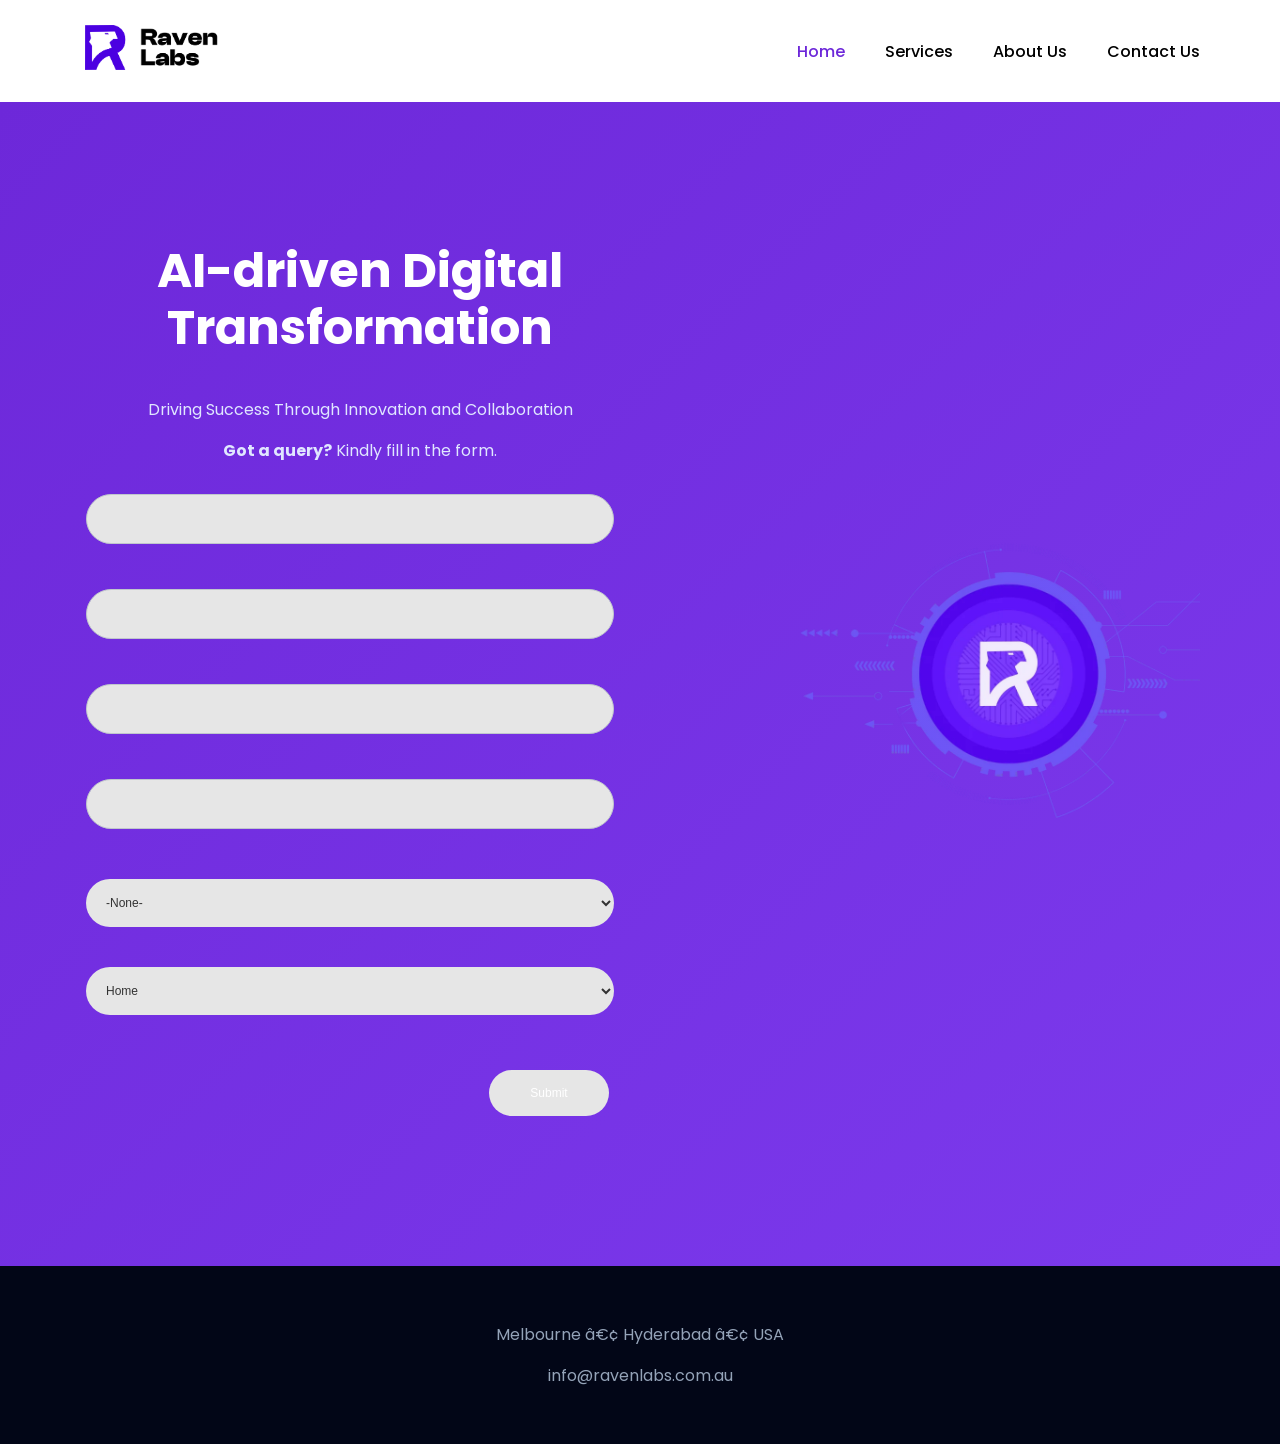
==== commit 8ba5d960: "bot" ====
--- a/index.html
+++ b/index.html
@@ -47,116 +47,380 @@
 			<p class="query"><b>Got a query?</b> Kindly fill in the form.</p>
 
 			<form>
+				<!-- Note :
+   - You can modify the font style and form style to suit your website. 
+   - Code lines with comments Do not remove this code are required for the form to work properly, make sure that you do not remove these lines of code. 
+   - The Mandatory check script can modified as to suit your business needs. 
+   - It is important that you test the modified form before going live.-->
+<div id = 'crmWebToEntityForm' class = 'zcwf_lblLeft crmWebToEntityForm' style = 'background-color: &#x23;6D28D9;color: black;max-width: 600px;'>
+	<meta name = 'viewport' content = 'width=device-width, initial-scale=1.0'>
+		<META HTTP-EQUIV = 'content-type' CONTENT = 'text/html;charset=UTF-8'>
+			<form id = 'webform6976070000010324261' action = 'https://crm.zoho.com/crm/WebToLeadForm' name = WebToLeads6976070000010324261 method = 'POST' onSubmit = 'javascript:document.charset="UTF-8"; return checkMandatory6976070000010324261()' accept-charset = 'UTF-8'>
+				<input type = 'text' style = 'display:none;' name = 'xnQsjsdp' value = 'd18899f8757131b85513d365ff45d8a3ddbc65dafaf945cdc97874b9c732ad10'>
+				</input>
+				<input type = 'hidden' name = 'zc_gad' id = 'zc_gad' value = ''>
+				</input>
+				<input type = 'text' style = 'display:none;' name = 'xmIwtLD' value = '98a6183b6cda81d54c0e8f744d85c70d6c3e80b8b63484449a6e5743df07cf9de6504a9bf46d8df246d85ccbeef4ef29'>
+				</input>
+				<input type = 'text' style = 'display:none;' name = 'actionType' value = 'TGVhZHM='>
+				</input>
+				<input type = 'text' style = 'display:none;' name = 'returnURL' value = 'null'>
+				</input>
+				<!-- Do not remove this code. -->
 				<style>
-  body {
-    background: #f5f7fb;
-    font-family: Arial, sans-serif;
-  }
-
-  .zf-form-card {
-    background: #ffffff;
-    border-radius: 14px;
-    padding: 2rem;
-    max-width: 520px;
-    margin: 60px auto;
-    box-shadow: 0 10px 25px rgba(0,0,0,0.08);
-  }
-
-  .zf-form-card h2 {
-    margin-bottom: 1.5rem;
-    font-size: 20px;
-    color: #111827;
-  }
-
-  .zf-field {
-    margin-bottom: 1.2rem;
-  }
-
-  .zf-field label {
-    font-size: 13px;
-    font-weight: 600;
-    color: #374151;
-    margin-bottom: 6px;
-    display: block;
-  }
-
-  .zf-field input,
-  .zf-field select {
-    width: 100%;
-    padding: 10px;
-    border-radius: 8px;
-    border: 1px solid #d1d5db;
-    background: #f9fafb;
-  }
-
-  .zf-field input:focus,
-  .zf-field select:focus {
-    border-color: #6D28D9;
-    background: #fff;
-    outline: none;
-  }
-
-  .zf-btn-submit {
-    width: 100%;
-    padding: 12px;
-    background: #6D28D9;
-    color: white;
-    border: none;
-    border-radius: 8px;
-    font-weight: 600;
-    cursor: pointer;
-  }
-</style>
-
-<div class="zf-form-card">
-  <h2>Get in touch</h2>
-
-  <form action="https://crm.zoho.com/crm/WebToLeadForm"
-        method="POST"
-        onsubmit="return checkMandatory()">
-
-    <!-- ZOHO HIDDEN FIELDS -->
-    <input type="hidden" name="xnQsjsdp" value="8cc4622a40f4c49b814b4470dacf884339a00c8d3895070cfbf33cf2bc52e76c">
-    <input type="hidden" name="xmIwtLD" value="e771c5cc292a270f08e709acd88530eb6a066b8843f259b409f065b93054b154c3e5cee5daa8ef8ed754656fdfe1a726">
-    <input type="hidden" name="actionType" value="TGVhZHM=">
-    <input type="hidden" name="zc_gad" value="">
-    <input type="hidden" name="aG9uZXlwb3Q" value="">
-    <input type="hidden" name="LEADCF7" value="Home">
-
-    <div class="zf-field">
-      <label>First Name</label>
-      <input type="text" name="First Name">
-    </div>
-
-    <div class="zf-field">
-      <label>Last Name *</label>
-      <input type="text" name="Last Name" required>
-    </div>
-
-    <div class="zf-field">
-      <label>Email</label>
-      <input type="text" name="Email">
-    </div>
-
-    <div class="zf-field">
-      <label>Phone</label>
-      <input type="text" name="Phone">
-    </div>
-
-    <div class="zf-field">
-      <label>Industry</label>
-      <select name="Industry">
-        <option value="-None-">Select your industry</option>
-        <option value="General">General</option>
-        <option value="Healthcare">Healthcare</option>
-        <option value="Manufacturing">Manufacturing</option>
-        <option value="Law Firms">Law Firms</option>
-        <option value="E - Commerce">E - Commerce</option>
-        <option value="Kitchen Equiptment">Kitchen Equipment</option>
-      </select>
-    </div>
-
-    <button type="submit" class="zf-btn-submit">Submit Enquiry</button>
+					html,body{
+						margin: 0px;
+					}
+					.formsubmit.zcwf_button{
+						color: white !important;
+						background: transparent linear-gradient(0deg, #0279FF 0%, #00A3F3 100%);
+					}
+					#crmWebToEntityForm.zcwf_lblLeft{
+						width: 100%;
+						padding: 25px;
+						margin: 0 auto;
+						box-sizing: border-box;
+					}
+					#crmWebToEntityForm.zcwf_lblLeft *{
+						box-sizing: border-box;
+					}
+					#crmWebToEntityForm {text-align: left;
+					}
+					#crmWebToEntityForm *{
+					direction: ltr;
+					}
+					.zcwf_lblLeft .zcwf_title{
+					word-wrap: break-word;
+					padding: 0px 6px 10px;
+					font-weight: bold }
+					.zcwf_lblLeft.cpT_primaryBtn:hover{
+					background: linear-gradient(#02acff 0,#006be4 100%)no-repeat padding-box !important;
+					box-shadow: 0 -2px 0 0  #0159b9 inset !important;
+					border: 0 !important;
+					color:  #fff !important;
+					outline: 0 !important;
+					}
+					.zcwf_lblLeft .zcwf_col_fld input[ type  = text], input[ type  = password], .zcwf_lblLeft .zcwf_col_fld textarea{
+					width: 60%;
+					border: 1px solid  #c0c6cc !important;
+					resize: vertical;
+					border-radius: 2px;
+					float: left;
+					}
+					.zcwf_lblLeft .zcwf_col_lab{
+					width: 30%;
+					word-break: break-word;
+					padding: 0px 6px 0px;
+					margin-right: 10px;
+					margin-top: 5px;
+					float: left;
+					min-height: 1px;
+					}
+					.zcwf_lblLeft .zcwf_col_fld{
+					float: left;
+					width: 68%;
+					padding: 0px 6px 0px;
+					position: relative;
+					margin-top: 5px;
+					}
+					.zcwf_lblLeft .zcwf_privacy {padding: 6px;
+					}
+					.zcwf_lblLeft .wfrm_fld_dpNn {display: none;
+					}
+					.dIB {display: inline-block;
+					}
+					.zcwf_lblLeft .zcwf_col_fld_slt{
+					width: 60%;
+					border: 1px solid  #ccc;
+					background:  #fff;
+					border-radius: 4px;
+					font-size: 12px;
+					float: left;
+					resize: vertical;
+					padding: 2px 5px;
+					}
+					.zcwf_lblLeft .zcwf_row:after, .zcwf_lblLeft .zcwf_col_fld:after{
+					content: '';
+					display: table;
+					clear: both;
+					}
+					.zcwf_lblLeft .zcwf_col_help{
+					float: left;
+					margin-left: 7px;
+					font-size: 12px;
+					max-width: 35%;
+					word-break: break-word;
+					}
+					.zcwf_lblLeft .zcwf_help_icon{
+					cursor: pointer;
+					width: 16px;
+					height: 16px;
+					display: inline-block;
+					background:  #fff;
+					border: 1px solid  #c0c6cc;
+					color:  #c1c1c1;
+					text-align: center;
+					font-size: 11px;
+					line-height: 16px;
+					font-weight: bold;
+					border-radius: 50%;
+					}
+					.zcwf_lblLeft .zcwf_row {margin: 15px 0px;
+					}
+					.zcwf_lblLeft .formsubmit{
+					margin-right: 5px;
+					cursor: pointer;
+					color:  #313949;
+					font-size: 12px;
+					}
+					.zcwf_lblLeft .zcwf_privacy_txt{
+					width: 90%;
+					color: rgb(0, 0, 0);
+					font-size: 12px;
+					font-family: Arial;
+					display: inline-block;
+					vertical-align: top;
+					color:  #313949;
+					padding-top: 2px;
+					margin-left: 6px;
+					}
+					.zcwf_lblLeft .zcwf_button{
+					font-size: 12px;
+					color:  #313949;
+					border: 1px solid  #c0c6cc;
+					padding: 3px 9px;
+					border-radius: 4px;
+					cursor: pointer;
+					max-width: 120px;
+					overflow: hidden;
+					text-overflow: ellipsis;
+					white-space: nowrap;
+					}
+					.zcwf_lblLeft .zcwf_tooltip_over{
+					position: relative;
+					}
+					.zcwf_lblLeft .zcwf_tooltip_ctn{
+					position: absolute;
+					background:  #dedede;
+					padding: 3px 6px;
+					top: 3px;
+					border-radius: 4px;
+					word-break: break-word;
+					min-width: 100px;
+					max-width: 150px;
+					color:  #313949;
+					z-index: 100;
+					}
+					.zcwf_lblLeft .zcwf_ckbox{
+					float: left;
+					}
+					.zcwf_lblLeft .zcwf_file{
+					width: 55%;
+					box-sizing: border-box;
+					float: left;
+					}
+					.cBoth:after{
+					content: '';
+					display: block;
+					clear: both;
+					}
+					@media all and  (max-width: 600px){
+					.zcwf_lblLeft .zcwf_col_lab, .zcwf_lblLeft .zcwf_col_fld{
+					width: auto;
+					float: none !important;
+					}
+					.zcwf_lblLeft .zcwf_col_help {width: 40%;
+					}
+					}
+				</style>
+				<div class = 'zcwf_row'>
+					<div class = 'zcwf_col_lab' style = 'font-size:12px; font-family: Arial;'>
+						<label for = 'First_Name'>First Name</label>
+					</div>
+					<div class = 'zcwf_col_fld'>
+						<input type = 'text' id = 'First_Name' aria-required = 'false' aria-label = 'First Name' name = 'First Name' aria-valuemax = '40' maxlength = '40'>
+						</input>
+						<div class = 'zcwf_col_help'>
+						</div>
+					</div>
+				</div>
+				<div class = 'zcwf_row'>
+					<div class = 'zcwf_col_lab' style = 'font-size:12px; font-family: Arial;'>
+						<label for = 'Last_Name'>Last Name
+							<span style = 'color:red;'>*</span>
+						</label>
+					</div>
+					<div class = 'zcwf_col_fld'>
+						<input type = 'text' id = 'Last_Name' aria-required = 'true' aria-label = 'Last Name' name = 'Last Name' aria-valuemax = '80' maxlength = '80'>
+						</input>
+						<div class = 'zcwf_col_help'>
+						</div>
+					</div>
+				</div>
+				<div class = 'zcwf_row'>
+					<div class = 'zcwf_col_lab' style = 'font-size:12px; font-family: Arial;'>
+						<label for = 'Email'>Email</label>
+					</div>
+					<div class = 'zcwf_col_fld'>
+						<input type = 'text' ftype = 'email' autocomplete = 'false' id = 'Email' aria-required = 'false' aria-label = 'Email' name = 'Email' aria-valuemax = '100' crmlabel = '' maxlength = '100'>
+						</input>
+						<div class = 'zcwf_col_help'>
+						</div>
+					</div>
+				</div>
+				<div class = 'zcwf_row'>
+					<div class = 'zcwf_col_lab' style = 'font-size:12px; font-family: Arial;'>
+						<label for = 'Phone'>Phone</label>
+					</div>
+					<div class = 'zcwf_col_fld'>
+						<input type = 'text' id = 'Phone' aria-required = 'false' aria-label = 'Phone' name = 'Phone' aria-valuemax = '30' maxlength = '30'>
+						</input>
+						<div class = 'zcwf_col_help'>
+						</div>
+					</div>
+				</div>
+				<div class = 'zcwf_row'>
+					<div class = 'zcwf_col_lab' style = 'font-size:12px; font-family: Arial;'>
+						<label for = 'Industry'>Industry</label>
+					</div>
+					<div class = 'zcwf_col_fld'>
+						<select class = 'zcwf_col_fld_slt' role = 'combobox' aria-expanded = 'false' aria-haspopup = 'listbox' id = 'Industry'onChange='addAriaSelected6976070000010324261()' aria-required = 'false' aria-label = 'Industry' name = 'Industry'>
+							<option value = '-None-'>-None-</option>
+							<option value = 'General'>General</option>
+							<option value = 'Healthcare'>Healthcare</option>
+							<option value = 'Manufacturing'>Manufacturing</option>
+							<option value = 'Law&#x20;Firms'>Law Firms</option>
+							<option value = 'E&#x20;-&#x20;Commerce'>E - Commerce</option>
+							<option value = 'Kitchen&#x20;Equiptment'>Kitchen Equiptment</option>
+						</select>
+						<div class = 'zcwf_col_help'>
+						</div>
+					</div>
+				</div>
+				<div class = 'zcwf_row wfrm_fld_dpNn'>
+					<div class = 'zcwf_col_lab' style = 'font-size:12px; font-family: Arial;'>
+						<label for = 'LEADCF7'>Source Page</label>
+					</div>
+					<div class = 'zcwf_col_fld'>
+						<select class = 'zcwf_col_fld_slt' role = 'combobox' aria-expanded = 'false' aria-haspopup = 'listbox' id = 'LEADCF7'onChange='addAriaSelected6976070000010324261()' aria-required = 'false' aria-label = 'LEADCF7' name = 'LEADCF7'>
+							<option value = '-None-'>-None-</option>
+							<option selected value = 'Home'>Home</option>
+							<option value = 'Healthcare&#x20;Page'>Healthcare Page</option>
+							<option value = 'Manufacturing&#x20;Page'>Manufacturing Page</option>
+							<option value = 'Law&#x20;Firms&#x20;Page'>Law Firms Page</option>
+							<option value = 'E-&#x20;Commerce&#x20;Page'>E- Commerce Page</option>
+							<option value = 'Kitchen&#x20;Equiptment&#x20;Page'>Kitchen Equiptment Page</option>
+						</select>
+						<div class = 'zcwf_col_help'>
+						</div>
+					</div>
+				</div>
+				<input type = 'text' type = 'hidden' style = 'display: none;' name = 'aG9uZXlwb3Q' value = ''/>
+				<div class = 'zcwf_row'>
+					<div class = 'zcwf_col_lab'>
+					</div>
+					<div class = 'zcwf_col_fld'>
+						<input type = 'submit' id = 'formsubmit' role = 'button' class = 'formsubmit zcwf_button' value = 'Submit' aria-label = 'Submit' title = 'Submit'>
+							<input type = 'reset' class = 'zcwf_button' role = 'button' name = 'reset' value = 'Reset' aria-label = 'Reset' title = 'Reset'>
+							</div>
+						</div>
+						<script>
+							function addAriaSelected6976070000010324261(){
+								var optionElem = event.target;
+								var previousSelectedOption = optionElem.querySelector('[aria-selected=true]');
+								if (previousSelectedOption) {
+									previousSelectedOption.removeAttribute('aria-selected');
+								}
+								optionElem.querySelectorAll('option') [optionElem.selectedIndex] .ariaSelected = 'true';
+							}
+							function validateEmail6976070000010324261(){
+								var form = document.forms['WebToLeads6976070000010324261'];
+								var emailFld = form.querySelectorAll('[ftype=email]');
+								var i;
+								for(i = 0; i < emailFld.length; i++ ) {
+									var emailVal = emailFld[i].value;
+									if ((emailVal.replace (/^\s+|\s+$/g,'') ) .length != 0) {
+										var atpos = emailVal.indexOf('@');
+										var dotpos = emailVal.lastIndexOf('.');
+										if(atpos < 1 || dotpos < atpos + 2 || dotpos + 2 >= emailVal.length) {
+											alert('Please enter a valid email address. ');
+											emailFld[i].focus();
+											return false;
+										}
+									}
+								}
+								return true;
+							}
+							function checkMandatory6976070000010324261(){
+								var mndFileds = new Array('Last Name');
+								var fldLangVal = new Array('Last\x20Name');
+								for (i = 0; i < mndFileds.length; i++ ) {
+									var fieldObj = document.forms['WebToLeads6976070000010324261'] [mndFileds[i]];
+									if (fieldObj) {
+										if(((fieldObj.value) .replace (/^\s+|\s+$/g,'') ) .length == 0) {
+											if (fieldObj.type == 'file') {
+												alert('Please select a file to upload.');
+												fieldObj.focus();
+												return false;
+											}
+											alert(fldLangVal[i] + ' cannot be empty.');
+											fieldObj.focus();
+											return false;
+										} else if (fieldObj.nodeName == 'SELECT') {
+											if (fieldObj.options[fieldObj.selectedIndex].value == '-None-') {
+												alert(fldLangVal[i] + ' cannot be none.');
+												fieldObj.focus();
+												return false;
+											}
+										} else if (fieldObj.type == 'checkbox') {
+											if (fieldObj.checked == false) {
+												alert('Please accept  ' + fldLangVal[i]);
+												fieldObj.focus();
+												return false;
+											}
+										}
+										try{
+											if (fieldObj.name == 'Last Name') {
+												name = fieldObj.value;
+											}
+										} catch (e){}
+									}
+								}
+								if ( !validateEmail6976070000010324261 () ) {
+									return false;
+								}
+								var urlparams = new URLSearchParams(window.location.search);
+								if (urlparams.has ('service') && (urlparams.get ('service') === 'smarturl') ) {
+									var webform = document.getElementById('webform6976070000010324261');
+									var service = urlparams.get('service');
+									var smarturlfield = document.createElement('input');
+									smarturlfield.setAttribute('type', 'hidden');
+									smarturlfield.setAttribute('value', service);
+									smarturlfield.setAttribute('name', 'service');
+									webform.appendChild(smarturlfield);
+								}
+								document.querySelector('.crmWebToEntityForm .formsubmit').setAttribute('disabled', true);
+							}
+							function tooltipShow6976070000010324261(el){
+								var tooltip = el.nextElementSibling;
+								var tooltipDisplay = tooltip.style.display;
+								if (tooltipDisplay == 'none') {
+									var allTooltip = document.getElementsByClassName('zcwf_tooltip_over');
+									for (i = 0; i < allTooltip.length; i++ ) {
+										allTooltip[i].style.display = 'none';
+									}
+									tooltip.style.display = 'block';
+								} else {
+									tooltip.style.display = 'none';
+								}
+							}
+						</script>
+						<!-- Do not remove this --- Analytics Tracking code starts -->
+						<script id = 'wf_anal' src = 'https://crm.zohopublic.com/crm/WebFormAnalyticsServeServlet?rid=[base64]&tw=b1a1092228094c11eb163d2f74685cbb82b14f2b1b9983bb24df72c10c107d15'>
+					</script>
+					<!-- Do not remove this --- Analytics Tracking code ends. -->
+				</form>
+			</div>
   </form>
 </div>
 
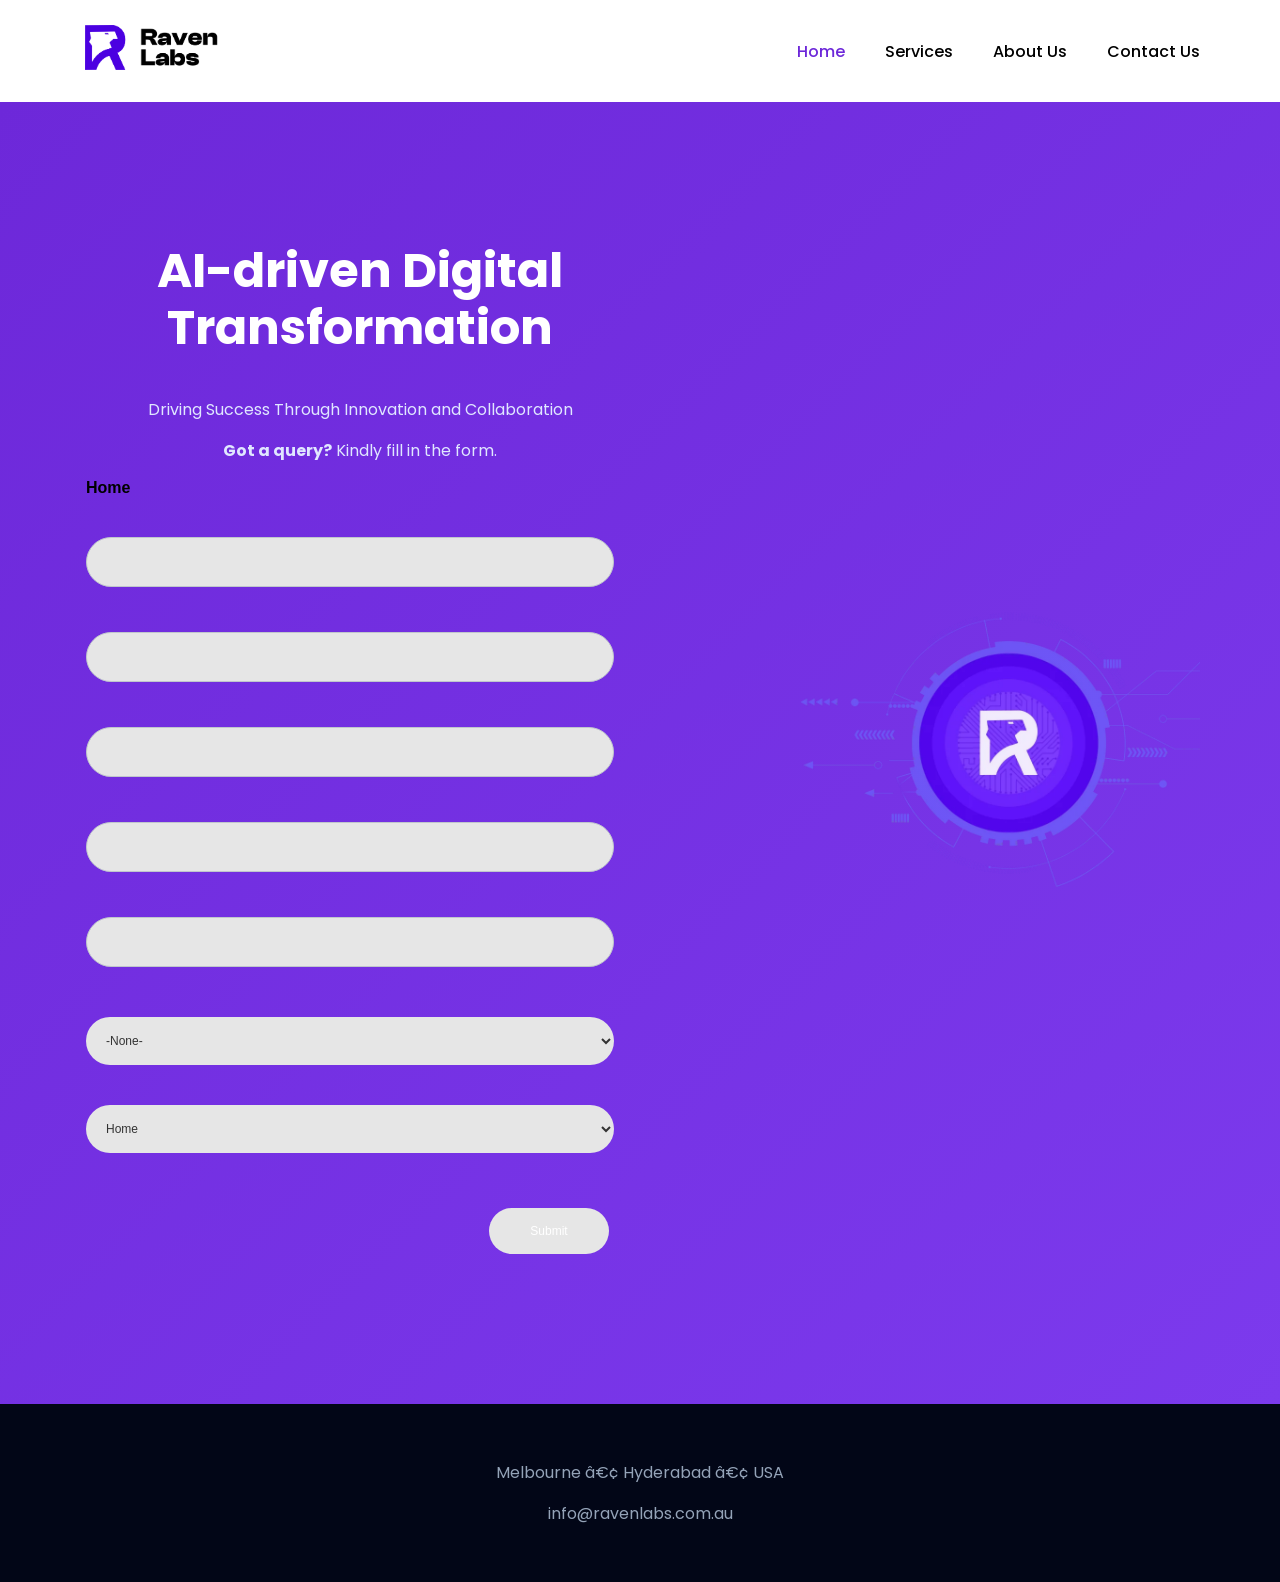
==== commit da3ba777: "bot" ====
--- a/index.html
+++ b/index.html
@@ -52,15 +52,15 @@
    - Code lines with comments Do not remove this code are required for the form to work properly, make sure that you do not remove these lines of code. 
    - The Mandatory check script can modified as to suit your business needs. 
    - It is important that you test the modified form before going live.-->
-<div id = 'crmWebToEntityForm' class = 'zcwf_lblLeft crmWebToEntityForm' style = 'background-color: &#x23;6D28D9;color: black;max-width: 600px;'>
+<div id = 'crmWebToEntityForm' class = 'zcwf_lblLeft crmWebToEntityForm' style = 'background-color: white;color: black;max-width: 600px;'>
 	<meta name = 'viewport' content = 'width=device-width, initial-scale=1.0'>
 		<META HTTP-EQUIV = 'content-type' CONTENT = 'text/html;charset=UTF-8'>
-			<form id = 'webform6976070000010324261' action = 'https://crm.zoho.com/crm/WebToLeadForm' name = WebToLeads6976070000010324261 method = 'POST' onSubmit = 'javascript:document.charset="UTF-8"; return checkMandatory6976070000010324261()' accept-charset = 'UTF-8'>
-				<input type = 'text' style = 'display:none;' name = 'xnQsjsdp' value = 'd18899f8757131b85513d365ff45d8a3ddbc65dafaf945cdc97874b9c732ad10'>
+			<form id = 'webform6976070000010662011' action = 'https://crm.zoho.com/crm/WebToLeadForm' name = WebToLeads6976070000010662011 method = 'POST' onSubmit = 'javascript:document.charset="UTF-8"; return checkMandatory6976070000010662011()' accept-charset = 'UTF-8'>
+				<input type = 'text' style = 'display:none;' name = 'xnQsjsdp' value = '6124bbb86e18c0049e7d889f80d3643dd6697552429e288f1d72ac96c0f5e2d4'>
 				</input>
 				<input type = 'hidden' name = 'zc_gad' id = 'zc_gad' value = ''>
 				</input>
-				<input type = 'text' style = 'display:none;' name = 'xmIwtLD' value = '98a6183b6cda81d54c0e8f744d85c70d6c3e80b8b63484449a6e5743df07cf9de6504a9bf46d8df246d85ccbeef4ef29'>
+				<input type = 'text' style = 'display:none;' name = 'xmIwtLD' value = '1644d8aac4efbbdfe9046ef75acfef730b37bc6dd683860458ffea70dcac98a3159d0c12a16c06e2b4fa50a6e458ad41'>
 				</input>
 				<input type = 'text' style = 'display:none;' name = 'actionType' value = 'TGVhZHM='>
 				</input>
@@ -233,6 +233,7 @@
 					}
 					}
 				</style>
+				<div class = 'zcwf_title' style = 'max-width: 600px;color: black; font-family:Arial;'>Home</div>
 				<div class = 'zcwf_row'>
 					<div class = 'zcwf_col_lab' style = 'font-size:12px; font-family: Arial;'>
 						<label for = 'First_Name'>First Name</label>
@@ -259,6 +260,17 @@
 				</div>
 				<div class = 'zcwf_row'>
 					<div class = 'zcwf_col_lab' style = 'font-size:12px; font-family: Arial;'>
+						<label for = 'Phone'>Phone</label>
+					</div>
+					<div class = 'zcwf_col_fld'>
+						<input type = 'text' id = 'Phone' aria-required = 'false' aria-label = 'Phone' name = 'Phone' aria-valuemax = '30' maxlength = '30'>
+						</input>
+						<div class = 'zcwf_col_help'>
+						</div>
+					</div>
+				</div>
+				<div class = 'zcwf_row'>
+					<div class = 'zcwf_col_lab' style = 'font-size:12px; font-family: Arial;'>
 						<label for = 'Email'>Email</label>
 					</div>
 					<div class = 'zcwf_col_fld'>
@@ -270,10 +282,12 @@
 				</div>
 				<div class = 'zcwf_row'>
 					<div class = 'zcwf_col_lab' style = 'font-size:12px; font-family: Arial;'>
-						<label for = 'Phone'>Phone</label>
-					</div>
-					<div class = 'zcwf_col_fld'>
-						<input type = 'text' id = 'Phone' aria-required = 'false' aria-label = 'Phone' name = 'Phone' aria-valuemax = '30' maxlength = '30'>
+						<label for = 'Company'>Company
+							<span style = 'color:red;'>*</span>
+						</label>
+					</div>
+					<div class = 'zcwf_col_fld'>
+						<input type = 'text' id = 'Company' aria-required = 'true' aria-label = 'Company' name = 'Company' aria-valuemax = '200' maxlength = '200'>
 						</input>
 						<div class = 'zcwf_col_help'>
 						</div>
@@ -284,7 +298,7 @@
 						<label for = 'Industry'>Industry</label>
 					</div>
 					<div class = 'zcwf_col_fld'>
-						<select class = 'zcwf_col_fld_slt' role = 'combobox' aria-expanded = 'false' aria-haspopup = 'listbox' id = 'Industry'onChange='addAriaSelected6976070000010324261()' aria-required = 'false' aria-label = 'Industry' name = 'Industry'>
+						<select class = 'zcwf_col_fld_slt' role = 'combobox' aria-expanded = 'false' aria-haspopup = 'listbox' id = 'Industry'onChange='addAriaSelected6976070000010662011()' aria-required = 'false' aria-label = 'Industry' name = 'Industry'>
 							<option value = '-None-'>-None-</option>
 							<option value = 'General'>General</option>
 							<option value = 'Healthcare'>Healthcare</option>
@@ -302,7 +316,7 @@
 						<label for = 'LEADCF7'>Source Page</label>
 					</div>
 					<div class = 'zcwf_col_fld'>
-						<select class = 'zcwf_col_fld_slt' role = 'combobox' aria-expanded = 'false' aria-haspopup = 'listbox' id = 'LEADCF7'onChange='addAriaSelected6976070000010324261()' aria-required = 'false' aria-label = 'LEADCF7' name = 'LEADCF7'>
+						<select class = 'zcwf_col_fld_slt' role = 'combobox' aria-expanded = 'false' aria-haspopup = 'listbox' id = 'LEADCF7'onChange='addAriaSelected6976070000010662011()' aria-required = 'false' aria-label = 'LEADCF7' name = 'LEADCF7'>
 							<option value = '-None-'>-None-</option>
 							<option selected value = 'Home'>Home</option>
 							<option value = 'Healthcare&#x20;Page'>Healthcare Page</option>
@@ -325,7 +339,7 @@
 							</div>
 						</div>
 						<script>
-							function addAriaSelected6976070000010324261(){
+							function addAriaSelected6976070000010662011(){
 								var optionElem = event.target;
 								var previousSelectedOption = optionElem.querySelector('[aria-selected=true]');
 								if (previousSelectedOption) {
@@ -333,8 +347,8 @@
 								}
 								optionElem.querySelectorAll('option') [optionElem.selectedIndex] .ariaSelected = 'true';
 							}
-							function validateEmail6976070000010324261(){
-								var form = document.forms['WebToLeads6976070000010324261'];
+							function validateEmail6976070000010662011(){
+								var form = document.forms['WebToLeads6976070000010662011'];
 								var emailFld = form.querySelectorAll('[ftype=email]');
 								var i;
 								for(i = 0; i < emailFld.length; i++ ) {
@@ -351,11 +365,11 @@
 								}
 								return true;
 							}
-							function checkMandatory6976070000010324261(){
-								var mndFileds = new Array('Last Name');
-								var fldLangVal = new Array('Last\x20Name');
+							function checkMandatory6976070000010662011(){
+								var mndFileds = new Array('Company', 'Last Name');
+								var fldLangVal = new Array('Company', 'Last\x20Name');
 								for (i = 0; i < mndFileds.length; i++ ) {
-									var fieldObj = document.forms['WebToLeads6976070000010324261'] [mndFileds[i]];
+									var fieldObj = document.forms['WebToLeads6976070000010662011'] [mndFileds[i]];
 									if (fieldObj) {
 										if(((fieldObj.value) .replace (/^\s+|\s+$/g,'') ) .length == 0) {
 											if (fieldObj.type == 'file') {
@@ -386,12 +400,12 @@
 										} catch (e){}
 									}
 								}
-								if ( !validateEmail6976070000010324261 () ) {
+								if ( !validateEmail6976070000010662011 () ) {
 									return false;
 								}
 								var urlparams = new URLSearchParams(window.location.search);
 								if (urlparams.has ('service') && (urlparams.get ('service') === 'smarturl') ) {
-									var webform = document.getElementById('webform6976070000010324261');
+									var webform = document.getElementById('webform6976070000010662011');
 									var service = urlparams.get('service');
 									var smarturlfield = document.createElement('input');
 									smarturlfield.setAttribute('type', 'hidden');
@@ -401,7 +415,7 @@
 								}
 								document.querySelector('.crmWebToEntityForm .formsubmit').setAttribute('disabled', true);
 							}
-							function tooltipShow6976070000010324261(el){
+							function tooltipShow6976070000010662011(el){
 								var tooltip = el.nextElementSibling;
 								var tooltipDisplay = tooltip.style.display;
 								if (tooltipDisplay == 'none') {
@@ -416,7 +430,7 @@
 							}
 						</script>
 						<!-- Do not remove this --- Analytics Tracking code starts -->
-						<script id = 'wf_anal' src = 'https://crm.zohopublic.com/crm/WebFormAnalyticsServeServlet?rid=[base64]&tw=b1a1092228094c11eb163d2f74685cbb82b14f2b1b9983bb24df72c10c107d15'>
+						<script id = 'wf_anal' src = 'https://crm.zohopublic.com/crm/WebFormAnalyticsServeServlet?rid=[base64]&tw=29f0754f9674c1d44b5a1aa8957d42d23f04dc56a9c2f87534eebd104c3bd0a2'>
 					</script>
 					<!-- Do not remove this --- Analytics Tracking code ends. -->
 				</form>
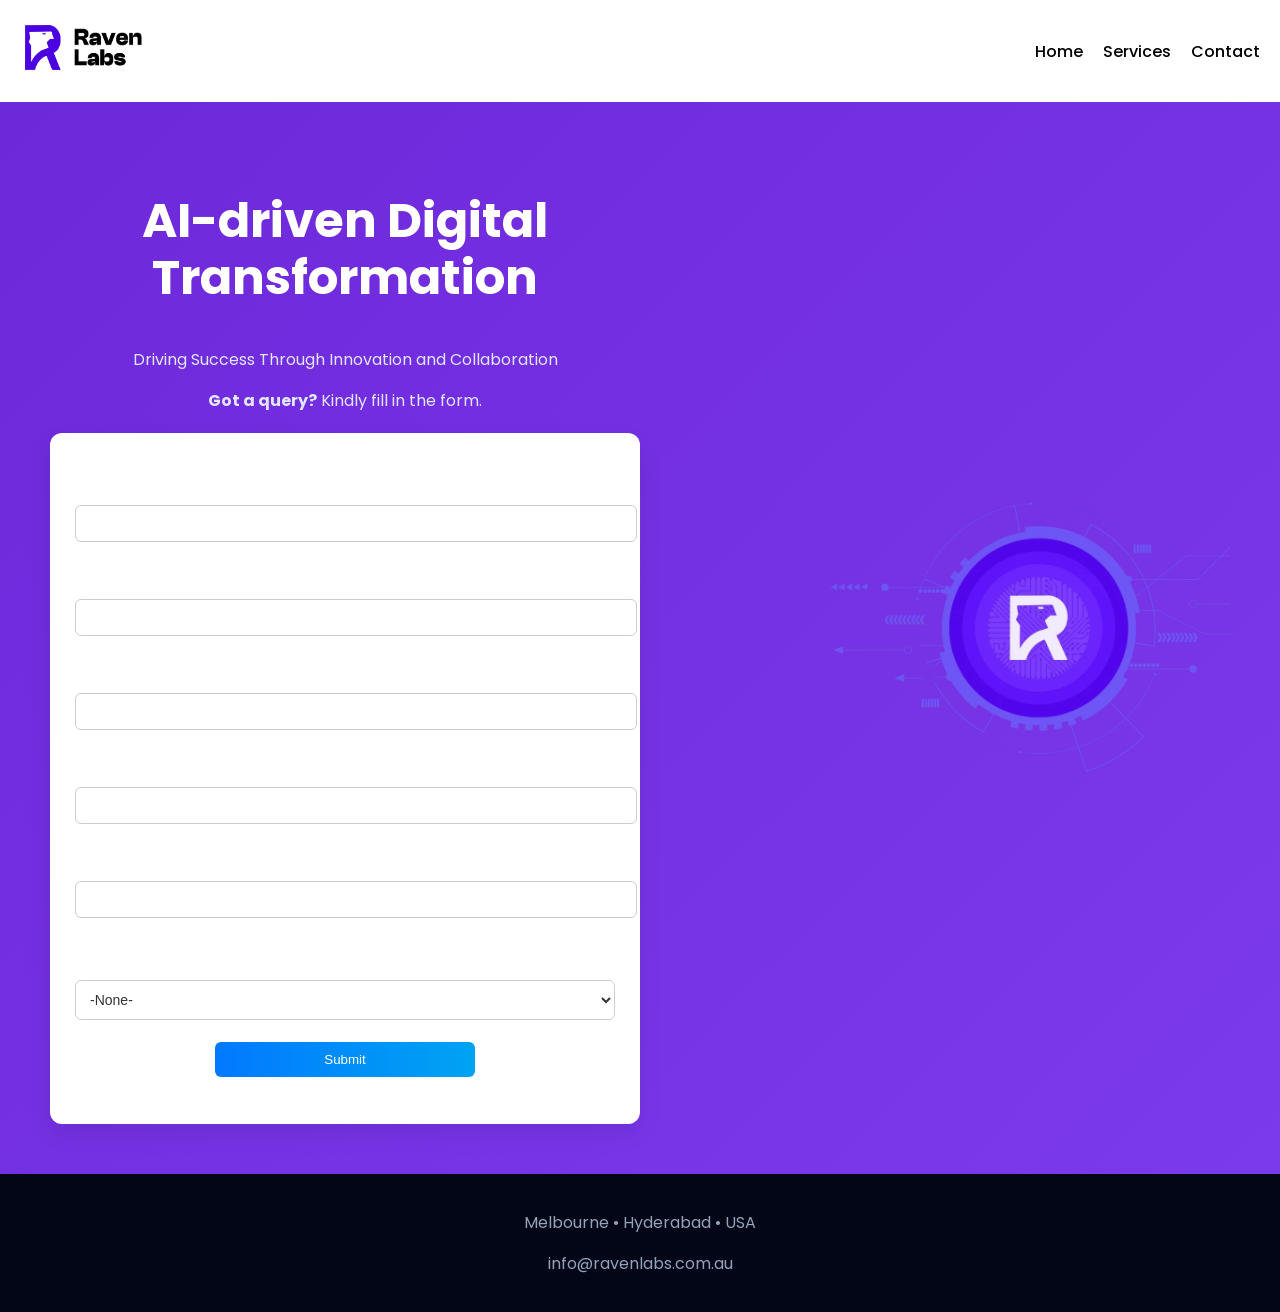
==== commit 996b5e35: "bot" ====
--- a/index.html
+++ b/index.html
@@ -2,491 +2,231 @@
 <html>
 
 <head>
-	<title>Raven Demo</title>
-	<link rel="stylesheet" href="style.css">
-	<link href="https://fonts.googleapis.com/css2?family=Poppins:wght@300;600&display=swap" rel="stylesheet">
+  <title>Raven Demo</title>
+
+  <link rel="stylesheet" href="style.css">
+  <link href="https://fonts.googleapis.com/css2?family=Poppins:wght@300;600&display=swap" rel="stylesheet">
+
+  <style>
+    body {
+      margin: 0;
+      font-family: 'Poppins', sans-serif;
+    }
+
+    nav {
+      display: flex;
+      justify-content: space-between;
+      padding: 20px;
+      background: #fff;
+    }
+
+    .nav-links {
+      display: flex;
+      list-style: none;
+      gap: 20px;
+    }
+
+    .hero {
+      display: flex;
+      justify-content: space-between;
+      padding: 50px;
+      align-items: center;
+    }
+
+    .hero-left {
+      width: 50%;
+    }
+
+    .hero-right img {
+      width: 400px;
+    }
+
+    /* CLEANED ZOHO FORM STYLE */
+    #crmWebToEntityForm {
+      background: #fff;
+      border-radius: 12px;
+      padding: 25px;
+      box-shadow: 0 10px 25px rgba(0, 0, 0, 0.08);
+      margin-top: 20px;
+    }
+
+    .zcwf_row {
+      margin: 12px 0;
+      display: flex;
+      flex-direction: column;
+    }
+
+    .zcwf_col_lab {
+      font-size: 13px;
+      margin-bottom: 5px;
+    }
+
+    .zcwf_col_fld input,
+    .zcwf_col_fld select {
+      padding: 10px;
+      border-radius: 6px;
+      border: 1px solid #ccc;
+      width: 100%;
+    }
+
+    .formsubmit {
+      background: linear-gradient(90deg, #0279FF, #00A3F3);
+      color: #fff;
+      border: none;
+      padding: 10px;
+      border-radius: 6px;
+      cursor: pointer;
+    }
+  </style>
+
 </head>
 
-
-
 <body>
 
-	<!-- NAVBAR -->
-
-	<nav>
-		<div class="logo">
-			<img src="Logo-Theme-colors.webp" alt="Raven Labs">
-		</div>
-
-		<ul class="nav-links">
-			<li><a href="#" class="active">Home</a></li>
-
-			<li class="dropdown">
-				<a href="#" onclick="toggleDropdown(event)">Services</a>
-				<ul class="dropdown-menu">
-					<li><a href="healthcare.html">Healthcare</a></li>
-					<li><a href="manufacturing.html">Manufacturing</a></li>
-					<li><a href="lawfirms.html">Law Firms</a></li>
-					<li><a href="ecommerce.html">E-Commerce</a></li>
-					<li><a href="kitchen.html">Kitchen Equipment</a></li>
-				</ul>
-			</li>
-
-			<li><a href="#">About Us</a></li>
-			<li><a href="#">Contact Us</a></li>
-		</ul>
-	</nav>
-
-	<!-- HERO -->
-	<section class="hero">
-
-		<div class="hero-left">
-			<h1>AI-driven Digital Transformation</h1>
-			<p>Driving Success Through Innovation and Collaboration</p>
-
-			<p class="query"><b>Got a query?</b> Kindly fill in the form.</p>
-
-			<form>
-				<!-- Note :
-   - You can modify the font style and form style to suit your website. 
-   - Code lines with comments Do not remove this code are required for the form to work properly, make sure that you do not remove these lines of code. 
-   - The Mandatory check script can modified as to suit your business needs. 
-   - It is important that you test the modified form before going live.-->
-<div id = 'crmWebToEntityForm' class = 'zcwf_lblLeft crmWebToEntityForm' style = 'background-color: white;color: black;max-width: 600px;'>
-	<meta name = 'viewport' content = 'width=device-width, initial-scale=1.0'>
-		<META HTTP-EQUIV = 'content-type' CONTENT = 'text/html;charset=UTF-8'>
-			<form id = 'webform6976070000010662011' action = 'https://crm.zoho.com/crm/WebToLeadForm' name = WebToLeads6976070000010662011 method = 'POST' onSubmit = 'javascript:document.charset="UTF-8"; return checkMandatory6976070000010662011()' accept-charset = 'UTF-8'>
-				<input type = 'text' style = 'display:none;' name = 'xnQsjsdp' value = '6124bbb86e18c0049e7d889f80d3643dd6697552429e288f1d72ac96c0f5e2d4'>
-				</input>
-				<input type = 'hidden' name = 'zc_gad' id = 'zc_gad' value = ''>
-				</input>
-				<input type = 'text' style = 'display:none;' name = 'xmIwtLD' value = '1644d8aac4efbbdfe9046ef75acfef730b37bc6dd683860458ffea70dcac98a3159d0c12a16c06e2b4fa50a6e458ad41'>
-				</input>
-				<input type = 'text' style = 'display:none;' name = 'actionType' value = 'TGVhZHM='>
-				</input>
-				<input type = 'text' style = 'display:none;' name = 'returnURL' value = 'null'>
-				</input>
-				<!-- Do not remove this code. -->
-				<style>
-					html,body{
-						margin: 0px;
-					}
-					.formsubmit.zcwf_button{
-						color: white !important;
-						background: transparent linear-gradient(0deg, #0279FF 0%, #00A3F3 100%);
-					}
-					#crmWebToEntityForm.zcwf_lblLeft{
-						width: 100%;
-						padding: 25px;
-						margin: 0 auto;
-						box-sizing: border-box;
-					}
-					#crmWebToEntityForm.zcwf_lblLeft *{
-						box-sizing: border-box;
-					}
-					#crmWebToEntityForm {text-align: left;
-					}
-					#crmWebToEntityForm *{
-					direction: ltr;
-					}
-					.zcwf_lblLeft .zcwf_title{
-					word-wrap: break-word;
-					padding: 0px 6px 10px;
-					font-weight: bold }
-					.zcwf_lblLeft.cpT_primaryBtn:hover{
-					background: linear-gradient(#02acff 0,#006be4 100%)no-repeat padding-box !important;
-					box-shadow: 0 -2px 0 0  #0159b9 inset !important;
-					border: 0 !important;
-					color:  #fff !important;
-					outline: 0 !important;
-					}
-					.zcwf_lblLeft .zcwf_col_fld input[ type  = text], input[ type  = password], .zcwf_lblLeft .zcwf_col_fld textarea{
-					width: 60%;
-					border: 1px solid  #c0c6cc !important;
-					resize: vertical;
-					border-radius: 2px;
-					float: left;
-					}
-					.zcwf_lblLeft .zcwf_col_lab{
-					width: 30%;
-					word-break: break-word;
-					padding: 0px 6px 0px;
-					margin-right: 10px;
-					margin-top: 5px;
-					float: left;
-					min-height: 1px;
-					}
-					.zcwf_lblLeft .zcwf_col_fld{
-					float: left;
-					width: 68%;
-					padding: 0px 6px 0px;
-					position: relative;
-					margin-top: 5px;
-					}
-					.zcwf_lblLeft .zcwf_privacy {padding: 6px;
-					}
-					.zcwf_lblLeft .wfrm_fld_dpNn {display: none;
-					}
-					.dIB {display: inline-block;
-					}
-					.zcwf_lblLeft .zcwf_col_fld_slt{
-					width: 60%;
-					border: 1px solid  #ccc;
-					background:  #fff;
-					border-radius: 4px;
-					font-size: 12px;
-					float: left;
-					resize: vertical;
-					padding: 2px 5px;
-					}
-					.zcwf_lblLeft .zcwf_row:after, .zcwf_lblLeft .zcwf_col_fld:after{
-					content: '';
-					display: table;
-					clear: both;
-					}
-					.zcwf_lblLeft .zcwf_col_help{
-					float: left;
-					margin-left: 7px;
-					font-size: 12px;
-					max-width: 35%;
-					word-break: break-word;
-					}
-					.zcwf_lblLeft .zcwf_help_icon{
-					cursor: pointer;
-					width: 16px;
-					height: 16px;
-					display: inline-block;
-					background:  #fff;
-					border: 1px solid  #c0c6cc;
-					color:  #c1c1c1;
-					text-align: center;
-					font-size: 11px;
-					line-height: 16px;
-					font-weight: bold;
-					border-radius: 50%;
-					}
-					.zcwf_lblLeft .zcwf_row {margin: 15px 0px;
-					}
-					.zcwf_lblLeft .formsubmit{
-					margin-right: 5px;
-					cursor: pointer;
-					color:  #313949;
-					font-size: 12px;
-					}
-					.zcwf_lblLeft .zcwf_privacy_txt{
-					width: 90%;
-					color: rgb(0, 0, 0);
-					font-size: 12px;
-					font-family: Arial;
-					display: inline-block;
-					vertical-align: top;
-					color:  #313949;
-					padding-top: 2px;
-					margin-left: 6px;
-					}
-					.zcwf_lblLeft .zcwf_button{
-					font-size: 12px;
-					color:  #313949;
-					border: 1px solid  #c0c6cc;
-					padding: 3px 9px;
-					border-radius: 4px;
-					cursor: pointer;
-					max-width: 120px;
-					overflow: hidden;
-					text-overflow: ellipsis;
-					white-space: nowrap;
-					}
-					.zcwf_lblLeft .zcwf_tooltip_over{
-					position: relative;
-					}
-					.zcwf_lblLeft .zcwf_tooltip_ctn{
-					position: absolute;
-					background:  #dedede;
-					padding: 3px 6px;
-					top: 3px;
-					border-radius: 4px;
-					word-break: break-word;
-					min-width: 100px;
-					max-width: 150px;
-					color:  #313949;
-					z-index: 100;
-					}
-					.zcwf_lblLeft .zcwf_ckbox{
-					float: left;
-					}
-					.zcwf_lblLeft .zcwf_file{
-					width: 55%;
-					box-sizing: border-box;
-					float: left;
-					}
-					.cBoth:after{
-					content: '';
-					display: block;
-					clear: both;
-					}
-					@media all and  (max-width: 600px){
-					.zcwf_lblLeft .zcwf_col_lab, .zcwf_lblLeft .zcwf_col_fld{
-					width: auto;
-					float: none !important;
-					}
-					.zcwf_lblLeft .zcwf_col_help {width: 40%;
-					}
-					}
-				</style>
-				<div class = 'zcwf_title' style = 'max-width: 600px;color: black; font-family:Arial;'>Home</div>
-				<div class = 'zcwf_row'>
-					<div class = 'zcwf_col_lab' style = 'font-size:12px; font-family: Arial;'>
-						<label for = 'First_Name'>First Name</label>
-					</div>
-					<div class = 'zcwf_col_fld'>
-						<input type = 'text' id = 'First_Name' aria-required = 'false' aria-label = 'First Name' name = 'First Name' aria-valuemax = '40' maxlength = '40'>
-						</input>
-						<div class = 'zcwf_col_help'>
-						</div>
-					</div>
-				</div>
-				<div class = 'zcwf_row'>
-					<div class = 'zcwf_col_lab' style = 'font-size:12px; font-family: Arial;'>
-						<label for = 'Last_Name'>Last Name
-							<span style = 'color:red;'>*</span>
-						</label>
-					</div>
-					<div class = 'zcwf_col_fld'>
-						<input type = 'text' id = 'Last_Name' aria-required = 'true' aria-label = 'Last Name' name = 'Last Name' aria-valuemax = '80' maxlength = '80'>
-						</input>
-						<div class = 'zcwf_col_help'>
-						</div>
-					</div>
-				</div>
-				<div class = 'zcwf_row'>
-					<div class = 'zcwf_col_lab' style = 'font-size:12px; font-family: Arial;'>
-						<label for = 'Phone'>Phone</label>
-					</div>
-					<div class = 'zcwf_col_fld'>
-						<input type = 'text' id = 'Phone' aria-required = 'false' aria-label = 'Phone' name = 'Phone' aria-valuemax = '30' maxlength = '30'>
-						</input>
-						<div class = 'zcwf_col_help'>
-						</div>
-					</div>
-				</div>
-				<div class = 'zcwf_row'>
-					<div class = 'zcwf_col_lab' style = 'font-size:12px; font-family: Arial;'>
-						<label for = 'Email'>Email</label>
-					</div>
-					<div class = 'zcwf_col_fld'>
-						<input type = 'text' ftype = 'email' autocomplete = 'false' id = 'Email' aria-required = 'false' aria-label = 'Email' name = 'Email' aria-valuemax = '100' crmlabel = '' maxlength = '100'>
-						</input>
-						<div class = 'zcwf_col_help'>
-						</div>
-					</div>
-				</div>
-				<div class = 'zcwf_row'>
-					<div class = 'zcwf_col_lab' style = 'font-size:12px; font-family: Arial;'>
-						<label for = 'Company'>Company
-							<span style = 'color:red;'>*</span>
-						</label>
-					</div>
-					<div class = 'zcwf_col_fld'>
-						<input type = 'text' id = 'Company' aria-required = 'true' aria-label = 'Company' name = 'Company' aria-valuemax = '200' maxlength = '200'>
-						</input>
-						<div class = 'zcwf_col_help'>
-						</div>
-					</div>
-				</div>
-				<div class = 'zcwf_row'>
-					<div class = 'zcwf_col_lab' style = 'font-size:12px; font-family: Arial;'>
-						<label for = 'Industry'>Industry</label>
-					</div>
-					<div class = 'zcwf_col_fld'>
-						<select class = 'zcwf_col_fld_slt' role = 'combobox' aria-expanded = 'false' aria-haspopup = 'listbox' id = 'Industry'onChange='addAriaSelected6976070000010662011()' aria-required = 'false' aria-label = 'Industry' name = 'Industry'>
-							<option value = '-None-'>-None-</option>
-							<option value = 'General'>General</option>
-							<option value = 'Healthcare'>Healthcare</option>
-							<option value = 'Manufacturing'>Manufacturing</option>
-							<option value = 'Law&#x20;Firms'>Law Firms</option>
-							<option value = 'E&#x20;-&#x20;Commerce'>E - Commerce</option>
-							<option value = 'Kitchen&#x20;Equiptment'>Kitchen Equiptment</option>
-						</select>
-						<div class = 'zcwf_col_help'>
-						</div>
-					</div>
-				</div>
-				<div class = 'zcwf_row wfrm_fld_dpNn'>
-					<div class = 'zcwf_col_lab' style = 'font-size:12px; font-family: Arial;'>
-						<label for = 'LEADCF7'>Source Page</label>
-					</div>
-					<div class = 'zcwf_col_fld'>
-						<select class = 'zcwf_col_fld_slt' role = 'combobox' aria-expanded = 'false' aria-haspopup = 'listbox' id = 'LEADCF7'onChange='addAriaSelected6976070000010662011()' aria-required = 'false' aria-label = 'LEADCF7' name = 'LEADCF7'>
-							<option value = '-None-'>-None-</option>
-							<option selected value = 'Home'>Home</option>
-							<option value = 'Healthcare&#x20;Page'>Healthcare Page</option>
-							<option value = 'Manufacturing&#x20;Page'>Manufacturing Page</option>
-							<option value = 'Law&#x20;Firms&#x20;Page'>Law Firms Page</option>
-							<option value = 'E-&#x20;Commerce&#x20;Page'>E- Commerce Page</option>
-							<option value = 'Kitchen&#x20;Equiptment&#x20;Page'>Kitchen Equiptment Page</option>
-						</select>
-						<div class = 'zcwf_col_help'>
-						</div>
-					</div>
-				</div>
-				<input type = 'text' type = 'hidden' style = 'display: none;' name = 'aG9uZXlwb3Q' value = ''/>
-				<div class = 'zcwf_row'>
-					<div class = 'zcwf_col_lab'>
-					</div>
-					<div class = 'zcwf_col_fld'>
-						<input type = 'submit' id = 'formsubmit' role = 'button' class = 'formsubmit zcwf_button' value = 'Submit' aria-label = 'Submit' title = 'Submit'>
-							<input type = 'reset' class = 'zcwf_button' role = 'button' name = 'reset' value = 'Reset' aria-label = 'Reset' title = 'Reset'>
-							</div>
-						</div>
-						<script>
-							function addAriaSelected6976070000010662011(){
-								var optionElem = event.target;
-								var previousSelectedOption = optionElem.querySelector('[aria-selected=true]');
-								if (previousSelectedOption) {
-									previousSelectedOption.removeAttribute('aria-selected');
-								}
-								optionElem.querySelectorAll('option') [optionElem.selectedIndex] .ariaSelected = 'true';
-							}
-							function validateEmail6976070000010662011(){
-								var form = document.forms['WebToLeads6976070000010662011'];
-								var emailFld = form.querySelectorAll('[ftype=email]');
-								var i;
-								for(i = 0; i < emailFld.length; i++ ) {
-									var emailVal = emailFld[i].value;
-									if ((emailVal.replace (/^\s+|\s+$/g,'') ) .length != 0) {
-										var atpos = emailVal.indexOf('@');
-										var dotpos = emailVal.lastIndexOf('.');
-										if(atpos < 1 || dotpos < atpos + 2 || dotpos + 2 >= emailVal.length) {
-											alert('Please enter a valid email address. ');
-											emailFld[i].focus();
-											return false;
-										}
-									}
-								}
-								return true;
-							}
-							function checkMandatory6976070000010662011(){
-								var mndFileds = new Array('Company', 'Last Name');
-								var fldLangVal = new Array('Company', 'Last\x20Name');
-								for (i = 0; i < mndFileds.length; i++ ) {
-									var fieldObj = document.forms['WebToLeads6976070000010662011'] [mndFileds[i]];
-									if (fieldObj) {
-										if(((fieldObj.value) .replace (/^\s+|\s+$/g,'') ) .length == 0) {
-											if (fieldObj.type == 'file') {
-												alert('Please select a file to upload.');
-												fieldObj.focus();
-												return false;
-											}
-											alert(fldLangVal[i] + ' cannot be empty.');
-											fieldObj.focus();
-											return false;
-										} else if (fieldObj.nodeName == 'SELECT') {
-											if (fieldObj.options[fieldObj.selectedIndex].value == '-None-') {
-												alert(fldLangVal[i] + ' cannot be none.');
-												fieldObj.focus();
-												return false;
-											}
-										} else if (fieldObj.type == 'checkbox') {
-											if (fieldObj.checked == false) {
-												alert('Please accept  ' + fldLangVal[i]);
-												fieldObj.focus();
-												return false;
-											}
-										}
-										try{
-											if (fieldObj.name == 'Last Name') {
-												name = fieldObj.value;
-											}
-										} catch (e){}
-									}
-								}
-								if ( !validateEmail6976070000010662011 () ) {
-									return false;
-								}
-								var urlparams = new URLSearchParams(window.location.search);
-								if (urlparams.has ('service') && (urlparams.get ('service') === 'smarturl') ) {
-									var webform = document.getElementById('webform6976070000010662011');
-									var service = urlparams.get('service');
-									var smarturlfield = document.createElement('input');
-									smarturlfield.setAttribute('type', 'hidden');
-									smarturlfield.setAttribute('value', service);
-									smarturlfield.setAttribute('name', 'service');
-									webform.appendChild(smarturlfield);
-								}
-								document.querySelector('.crmWebToEntityForm .formsubmit').setAttribute('disabled', true);
-							}
-							function tooltipShow6976070000010662011(el){
-								var tooltip = el.nextElementSibling;
-								var tooltipDisplay = tooltip.style.display;
-								if (tooltipDisplay == 'none') {
-									var allTooltip = document.getElementsByClassName('zcwf_tooltip_over');
-									for (i = 0; i < allTooltip.length; i++ ) {
-										allTooltip[i].style.display = 'none';
-									}
-									tooltip.style.display = 'block';
-								} else {
-									tooltip.style.display = 'none';
-								}
-							}
-						</script>
-						<!-- Do not remove this --- Analytics Tracking code starts -->
-						<script id = 'wf_anal' src = 'https://crm.zohopublic.com/crm/WebFormAnalyticsServeServlet?rid=[base64]&tw=29f0754f9674c1d44b5a1aa8957d42d23f04dc56a9c2f87534eebd104c3bd0a2'>
-					</script>
-					<!-- Do not remove this --- Analytics Tracking code ends. -->
-				</form>
-			</div>
-  </form>
-</div>
-
-<script>
-function checkMandatory() {
-  var lastName = document.querySelector('[name="Last Name"]');
-  if (!lastName.value.trim()) {
-    alert("Last Name is required");
-    return false;
-  }
-  return true;
-}
-</script>
-
-<script>
-function checkMandatory6976070000010324261() {
-  var lastName = document.querySelector('[name="Last Name"]');
-  if (!lastName.value.trim()) {
-    alert("Last Name is required");
-    return false;
-  }
-  return true;
-}
-</script>
-		</form>
-		</div>
-		</div>
-
-		<div class="hero-right">
-			<img src="hero-1.webp" alt="logo">
-		</div>
-
-	</section>
-
-
-
-	<!-- FOOTER -->
-	<footer>
-		<p>Melbourne • Hyderabad • USA</p>
-		<p>info@ravenlabs.com.au</p>
-	</footer>
-
-	<script id="dropdownjs">
-		function toggleDropdown(event) {
-			event.preventDefault();
-			document.querySelector('.dropdown').classList.toggle('active');
-		}
-	</script>
-	<script>window.$zoho = window.$zoho || {}; $zoho.salesiq = $zoho.salesiq || { ready: function () { } }</script>
-	<script id="zsiqscript"
-		src="https://salesiq.zohopublic.com/widget?wc=siq7ce1866c49eb98763cc8083d2f88cb235b428df9257a3ec9c6a17295b0d6d5cc"
-		defer></script>
+  <!-- NAVBAR -->
+  <nav>
+    <div class="logo">
+      <img src="Logo-Theme-colors.webp" width="120">
+    </div>
+
+    <ul class="nav-links">
+      <li><a href="#">Home</a></li>
+      <li><a href="#">Services</a></li>
+      <li><a href="#">Contact</a></li>
+    </ul>
+  </nav>
+
+  <!-- HERO -->
+  <section class="hero">
+
+    <div class="hero-left">
+      <h1>AI-driven Digital Transformation</h1>
+      <p>Driving Success Through Innovation and Collaboration</p>
+
+      <p><b>Got a query?</b> Kindly fill in the form.</p>
+
+      <!-- ZOHO FORM START -->
+      <div id='crmWebToEntityForm' class='zcwf_lblLeft crmWebToEntityForm'>
+
+        <form id='webform6976070000010662011'
+          action='https://crm.zoho.com/crm/WebToLeadForm'
+          method='POST'
+          accept-charset='UTF-8'
+          onsubmit='return checkMandatory6976070000010662011()'>
+
+          <!-- REQUIRED HIDDEN FIELDS -->
+          <input type='hidden' name='xnQsjsdp'
+            value='6124bbb86e18c0049e7d889f80d3643dd6697552429e288f1d72ac96c0f5e2d4'>
+          <input type='hidden' name='xmIwtLD'
+            value='1644d8aac4efbbdfe9046ef75acfef730b37bc6dd683860458ffea70dcac98a3159d0c12a16c06e2b4fa50a6e458ad41'>
+          <input type='hidden' name='actionType' value='TGVhZHM='>
+
+          <!-- FIX THIS URL -->
+          <input type='hidden' name='returnURL' value='https://yourdomain.com/thankyou.html'>
+
+          <!-- FIELDS -->
+
+          <div class='zcwf_row'>
+            <label class='zcwf_col_lab'>First Name</label>
+            <div class='zcwf_col_fld'>
+              <input type='text' name='First Name'>
+            </div>
+          </div>
+
+          <div class='zcwf_row'>
+            <label class='zcwf_col_lab'>Last Name *</label>
+            <div class='zcwf_col_fld'>
+              <input type='text' name='Last Name'>
+            </div>
+          </div>
+
+          <div class='zcwf_row'>
+            <label class='zcwf_col_lab'>Phone</label>
+            <div class='zcwf_col_fld'>
+              <input type='text' name='Phone'>
+            </div>
+          </div>
+
+          <div class='zcwf_row'>
+            <label class='zcwf_col_lab'>Email</label>
+            <div class='zcwf_col_fld'>
+              <input type='email' name='Email'>
+            </div>
+          </div>
+
+          <div class='zcwf_row'>
+            <label class='zcwf_col_lab'>Company *</label>
+            <div class='zcwf_col_fld'>
+              <input type='text' name='Company'>
+            </div>
+          </div>
+
+          <div class='zcwf_row'>
+            <label class='zcwf_col_lab'>Industry</label>
+            <div class='zcwf_col_fld'>
+              <select name='Industry'>
+                <option>-None-</option>
+                <option>Healthcare</option>
+                <option>Manufacturing</option>
+                <option>Law Firms</option>
+                <option>E-Commerce</option>
+                <option>Kitchen Equipment</option>
+              </select>
+            </div>
+          </div>
+
+          <!-- SOURCE TRACKING -->
+          <input type='hidden' name='LEADCF7' value='Home'>
+
+          <!-- BUTTON -->
+          <div class='zcwf_row'>
+            <input type='submit' class='formsubmit' value='Submit'>
+          </div>
+
+        </form>
+
+      </div>
+      <!-- ZOHO FORM END -->
+
+    </div>
+
+    <div class="hero-right">
+      <img src="hero-1.webp">
+    </div>
+
+  </section>
+
+  <!-- FOOTER -->
+  <footer style="text-align:center; padding:20px;">
+    <p>Melbourne • Hyderabad • USA</p>
+    <p>info@ravenlabs.com.au</p>
+  </footer>
+
+  <!-- VALIDATION -->
+  <script>
+    function checkMandatory6976070000010662011() {
+      const lastName = document.querySelector('[name="Last Name"]');
+      const company = document.querySelector('[name="Company"]');
+
+      if (!lastName.value.trim()) {
+        alert("Last Name is required");
+        return false;
+      }
+
+      if (!company.value.trim()) {
+        alert("Company is required");
+        return false;
+      }
+
+      return true;
+    }
+  </script>
+
+  <!-- ZOHO ANALYTICS (KEPT) -->
+  <script id='wf_anal'
+    src='https://crm.zohopublic.com/crm/WebFormAnalyticsServeServlet'>
+  </script>
+
 </body>
 
 </html>
--- a/style.css
+++ b/style.css
@@ -484,68 +484,5 @@
   color: #333;
 }
 
-/* Container */
-#crmWebToEntityForm {
-  background: transparent !important;
-  padding: 0 !important;
-  box-shadow: none !important;
-  max-width: 800px;
-  margin: auto;
-}
-
-/* Hide labels */
-.zcwf_col_lab {
-  display: none !important;
-}
-
-/* Row fix */
-.zcwf_row {
-  display: flex !important;
-  gap: 20px;
-  margin-bottom: 20px !important;
-}
-
-/* Two column layout */
-.zcwf_row:nth-child(1),
-.zcwf_row:nth-child(2) {
-  display: flex !important;
-}
-
-/* Each field half width */
-.zcwf_row:nth-child(1) .zcwf_col_fld,
-.zcwf_row:nth-child(2) .zcwf_col_fld {
-  width: 50% !important;
-}
-
-/* Remaining fields full width */
-.zcwf_row:nth-child(n+3) .zcwf_col_fld {
-  width: 100% !important;
-}
-
-/* Inputs */
-.zcwf_col_fld input,
-.zcwf_col_fld_slt,
-.zcwf_col_fld textarea {
-  width: 100% !important;
-  padding: 16px !important;
-  border-radius: 40px !important;
-  border: none !important;
-  background: #e6e6e6 !important;
-  font-size: 14px;
-}
-
-/* Button */
-.formsubmit.zcwf_button {
-  display: block;
-  margin: 30px auto;
-  padding: 14px 30px;
-  border-radius: 30px;
-  background: linear-gradient(135deg, #6a00ff, #a100ff);
-  color: white;
-  border: none;
-}
-
-/* Hide reset */
-input[type="reset"] {
-  display: none !important;
-}+
+
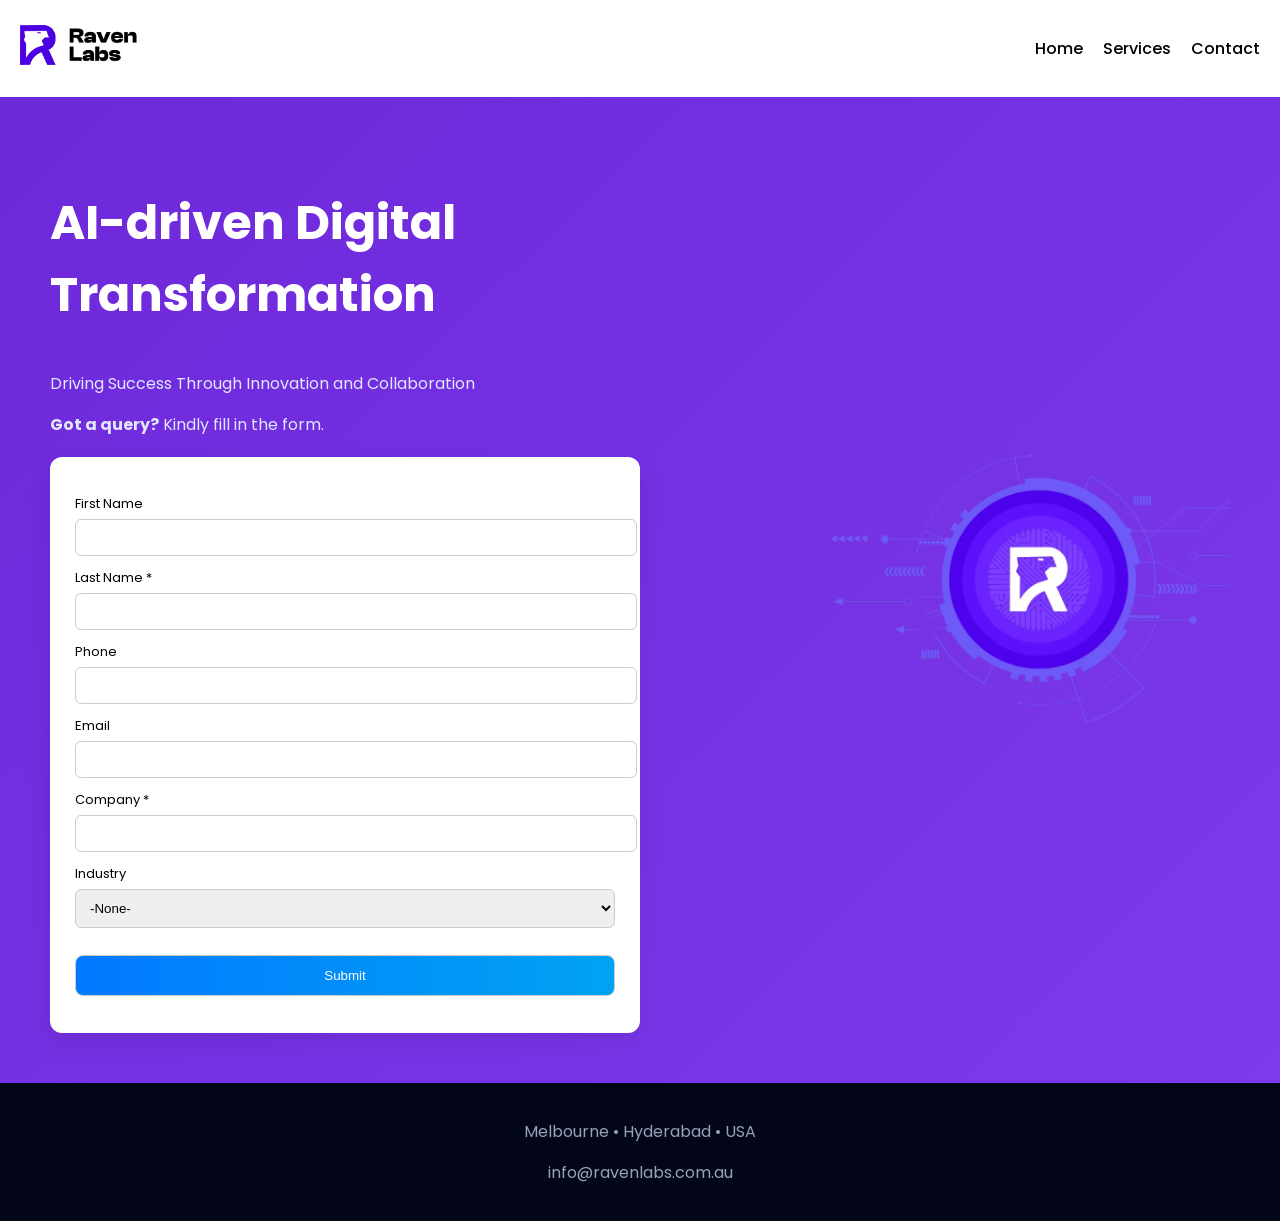
==== commit cf343e03: "bot" ====
--- a/index.html
+++ b/index.html
@@ -90,10 +90,21 @@
     </div>
 
     <ul class="nav-links">
-      <li><a href="#">Home</a></li>
-      <li><a href="#">Services</a></li>
-      <li><a href="#">Contact</a></li>
+  <li><a href="index.html">Home</a></li>
+
+  <li class="dropdown">
+    <a href="#">Services</a>
+    <ul class="dropdown-menu">
+      <li><a href="healthcare.html">Healthcare</a></li>
+      <li><a href="manufacturing.html">Manufacturing</a></li>
+      <li><a href="lawfirms.html">Law Firms</a></li>
+      <li><a href="ecommerce.html">E-Commerce</a></li>
+      <li><a href="kitchen.html">Kitchen Equipment</a></li>
     </ul>
+  </li>
+
+  <li><a href="contact.html">Contact</a></li>
+</ul>
   </nav>
 
   <!-- HERO -->
--- a/style.css
+++ b/style.css
@@ -5,6 +5,32 @@
   color: white;
 }
 
+/* NAV */
+nav {
+  display: flex;
+  justify-content: space-between;
+  align-items: center;
+  padding: 20px 80px;
+  background: white;
+}
+
+.nav-links {
+  display: flex;
+  gap: 40px;
+  list-style: none;
+}
+
+.nav-links a {
+  text-decoration: none;
+  color: black;
+  font-weight: 500;
+}
+
+.nav-links .active {
+  color: #6d28d9;
+}
+
+/* DROPDOWN */
 .dropdown {
   position: relative;
 }
@@ -13,39 +39,12 @@
   display: none;
   position: absolute;
   top: 100%;
-  left: 0;
   background: white;
-  width: 220px;
-  list-style: none;
-  padding: 0;
-  margin: 0;
-  margin-top: 5px;
-  box-shadow: 0 5px 15px rgba(0, 0, 0, 0.2);
-  z-index: 1000;
-}
-
-.dropdown-menu li {
-  padding: 12px;
-  border-bottom: 1px solid #eee;
-}
-
-.dropdown-menu li a {
-  text-decoration: none;
-  color: black;
-  display: block;
+  width: 200px;
 }
 
 .dropdown:hover .dropdown-menu {
   display: block;
-}
-
-/* NAV */
-nav {
-  display: flex;
-  justify-content: space-between;
-  align-items: center;
-  padding: 20px 80px;
-  background: white
 }
 
 /* HERO */
@@ -55,119 +54,64 @@
   align-items: center;
   padding: 100px 80px;
   background: linear-gradient(135deg, #6d28d9, #7c3aed);
-  color: white;
 }
 
-/* LEFT */
 .hero-left {
   width: 50%;
 }
 
 .hero-left h1 {
   font-size: 48px;
-  line-height: 1.2;
 }
 
 .hero-left p {
-  margin-top: 15px;
   color: #e0e7ff;
 }
 
-.query {
-  margin-top: 20px;
+.hero-right img {
+  width: 400px;
 }
 
-/* FORM */
-.row {
-  display: flex;
-  gap: 20px;
+/* FORM FIX (IMPORTANT) */
+#crmWebToEntityForm {
+  background: white;
+  color: black;
+  border-radius: 12px;
+  padding: 25px;
   margin-top: 20px;
+  box-shadow: 0 10px 25px rgba(0,0,0,0.1);
 }
 
-input,
-select {
-  padding: 15px;
-  border-radius: 25px;
-  border: none;
-  width: 100%;
+/* ONLY target Zoho form */
+.zcwf_row {
+  margin-bottom: 15px;
 }
 
-select {
-  margin-top: 15px;
+.zcwf_row label {
+  display: block;
+  margin-bottom: 5px;
+  font-size: 13px;
 }
 
-/* BUTTON */
-button {
-  margin-top: 20px;
-  padding: 15px;
+/* scoped inputs (NO global override) */
+.zcwf_row input,
+.zcwf_row select {
   width: 100%;
-  background: black;
-  color: white;
-  border-radius: 25px;
-  border: none;
+  padding: 12px;
+  border-radius: 8px;
+  border: 1px solid #ccc;
 }
 
-/* RIGHT */
-.hero-right img {
-  width: 400px;
-  opacity: 0.9;
-}
-
-/* SECTIONS */
-section {
-  padding: 100px 20px;
-  text-align: center;
-}
-
-/* CARDS */
-.cards {
-  display: flex;
-  justify-content: center;
-  gap: 30px;
-  flex-wrap: wrap;
-}
-
-.card {
-  background: rgba(255, 255, 255, 0.05);
-  backdrop-filter: blur(15px);
-  padding: 40px;
-  width: 240px;
-  border-radius: 15px;
-  border: 1px solid rgba(255, 255, 255, 0.1);
-  transition: 0.3s;
-}
-
-.card:hover {
-  transform: translateY(-10px);
-}
-
-/* STATS */
-.stats {
-  display: flex;
-  justify-content: space-around;
-  color: #f97316;
-}
-
-/* CTA */
-.cta {
-  background: #0f172a;
-}
-
-.logo img {
-  height: 45px;
-  background: white;
-  padding: 5px;
-  border-radius: 5px;
-}
-
-/* FORM */
-input {
-  display: block;
-  margin: 10px auto;
+/* BUTTON FIX */
+.formsubmit {
+  width: 100%;
   padding: 12px;
-  width: 260px;
-  border-radius: 6px;
+  background: linear-gradient(135deg, #ff6a00, #ff8c42);
+  color: white;
   border: none;
+  border-radius: 8px;
+  margin-top: 15px;
+  cursor: pointer;
 }
 
 /* FOOTER */
@@ -175,314 +119,4 @@
   text-align: center;
   padding: 40px;
   color: #94a3b8;
-}
-
-:root {
-  --primary: #ff6a00;
-  --secondary: #ff8c42;
-}
-
-button {
-  background: linear-gradient(135deg, var(--primary), var(--secondary));
-}
-
-button {
-  box-shadow: 0 10px 30px rgba(255, 106, 0, 0.3);
-}
-
-/* LINKS */
-.nav-links {
-  display: flex;
-  gap: 40px;
-}
-
-.nav-links a {
-  text-decoration: none;
-  color: black;
-  font-size: 16px;
-  font-weight: 500;
-}
-
-/* ACTIVE (Home in purple) */
-.nav-links .active {
-  color: #6d28d9;
-}
-
-.nav-links {
-  display: flex;
-  gap: 40px;
-  list-style: none;
-  margin: 0;
-  padding: 0;
-}
-
-.nav-links li {
-  position: relative;
-}
-
-.features {
-  padding: 80px 20px;
-}
-
-.feature-box {
-  background: rgba(255, 255, 255, 0.05);
-  border-radius: 15px;
-  padding: 30px;
-  margin: 20px auto;
-  max-width: 600px;
-  text-align: left;
-  border: 1px solid rgba(255, 255, 255, 0.1);
-}
-
-.feature-box h3 {
-  margin-bottom: 10px;
-}
-
-.feature-box p {
-  color: #cbd5f5;
-}
-
-
-.hero2 {
-  background: linear-gradient(135deg, #6d28d9, #7c3aed);
-  padding: 120px 80px;
-}
-
-.hero-content h1 {
-  font-size: 60px;
-  max-width: 700px;
-}
-
-.hero-content p {
-  max-width: 600px;
-  margin-top: 20px;
-}
-
-.tag {
-  background: rgba(255, 255, 255, 0.2);
-  padding: 8px 15px;
-  border-radius: 20px;
-}
-
-.badges span {
-  background: rgba(255, 255, 255, 0.2);
-  padding: 10px;
-  margin: 10px;
-  display: inline-block;
-  border-radius: 20px;
-}
-
-/* GRID */
-.grid-section {
-  padding: 80px;
-  text-align: center;
-}
-
-.grid {
-  display: grid;
-  grid-template-columns: repeat(3, 1fr);
-  gap: 30px;
-  margin-top: 40px;
-}
-
-.box {
-  background: white;
-  /* 🔥 main change */
-  padding: 30px;
-  border-radius: 15px;
-  text-align: left;
-  border: 1px solid #e5e7eb;
-  box-shadow: 0 4px 20px rgba(0, 0, 0, 0.08);
-  transition: 0.3s;
-}
-
-.box:hover {
-  transform: translateY(-5px);
-}
-
-/* SPLIT */
-.split {
-  display: flex;
-  padding: 80px;
-  gap: 50px;
-}
-
-.left {
-  width: 50%;
-}
-
-.right {
-  width: 50%;
-}
-
-.right form input,
-.right textarea {
-  width: 100%;
-  margin: 10px 0;
-  padding: 12px;
-}
-
-.hero2 {
-  background: linear-gradient(135deg, #6d28d9, #7c3aed);
-  padding: 120px 20px;
-  display: flex;
-  justify-content: center;
-  align-items: center;
-  text-align: center;
-}
-
-.hero-content {
-  max-width: 800px;
-  margin: auto;
-}
-
-.hero-content h1 {
-  font-size: 60px;
-  line-height: 1.2;
-  margin-bottom: 20px;
-}
-
-.hero-content p {
-  margin: auto;
-}
-
-.box h3 {
-  color: #111827;
-  /* dark text */
-}
-
-.box p {
-  color: #6b7280;
-  /* grey text */
-}
-
-.grid-section {
-  background: #f9fafb;
-  /* light grey bg like image */
-  padding: 80px;
-}
-
-.grid-section h2 {
-  color: #111;
-}
-
-.grid-section span {
-  color: #6d28d9;
-  /* purple word */
-}
-
-.split {
-  display: flex;
-  padding: 100px 80px;
-  gap: 60px;
-  background: linear-gradient(to right, #f8fafc, #ede9fe);
-}
-
-.left {
-  width: 50%;
-}
-
-.left h2 {
-  font-size: 40px;
-  color: #111;
-}
-
-.left h2 span {
-  color: #6d28d9;
-}
-
-.left p {
-  margin: 20px 0;
-  color: #6b7280;
-  line-height: 1.6;
-}
-
-.left ul {
-  list-style: none;
-  padding: 0;
-}
-
-.left ul li {
-  margin: 15px 0;
-  color: #111;
-  font-size: 16px;
-}
-
-.left ul li::before {
-  content: "✔";
-  color: #6d28d9;
-  margin-right: 10px;
-}
-
-.right {
-  width: 50%;
-  background: white;
-  padding: 40px;
-  border-radius: 15px;
-  box-shadow: 0 10px 30px rgba(0, 0, 0, 0.1);
-}
-
-.right h2 {
-  color: #111;
-  margin-bottom: 20px;
-}
-
-.right input,
-.right textarea {
-  width: 100%;
-  margin: 12px 0;
-  padding: 14px;
-  border-radius: 10px;
-  border: 1px solid #ddd;
-}
-
-.right textarea {
-  height: 120px;
-}
-
-.right button {
-  width: 100%;
-  margin-top: 20px;
-  padding: 15px;
-  border-radius: 30px;
-  background: linear-gradient(135deg, #f97316, #fb923c);
-  color: white;
-}
-
-.left {
-  color: #111;
-  /* 🔥 force dark text */
-}
-
-.left h2 {
-  color: #111;
-}
-
-.left p {
-  color: #6b7280;
-}
-
-.left ul li {
-  color: #111;
-}
-
-.split {
-  color: #111;
-  /* override white text */
-}
-
-
-
-select {
-  width: 100%;
-  padding: 14px;
-  border-radius: 25px;
-  border: none;
-  outline: none;
-  font-size: 14px;
-  background: #fff;
-  color: #333;
-}
-
-
-
+}
